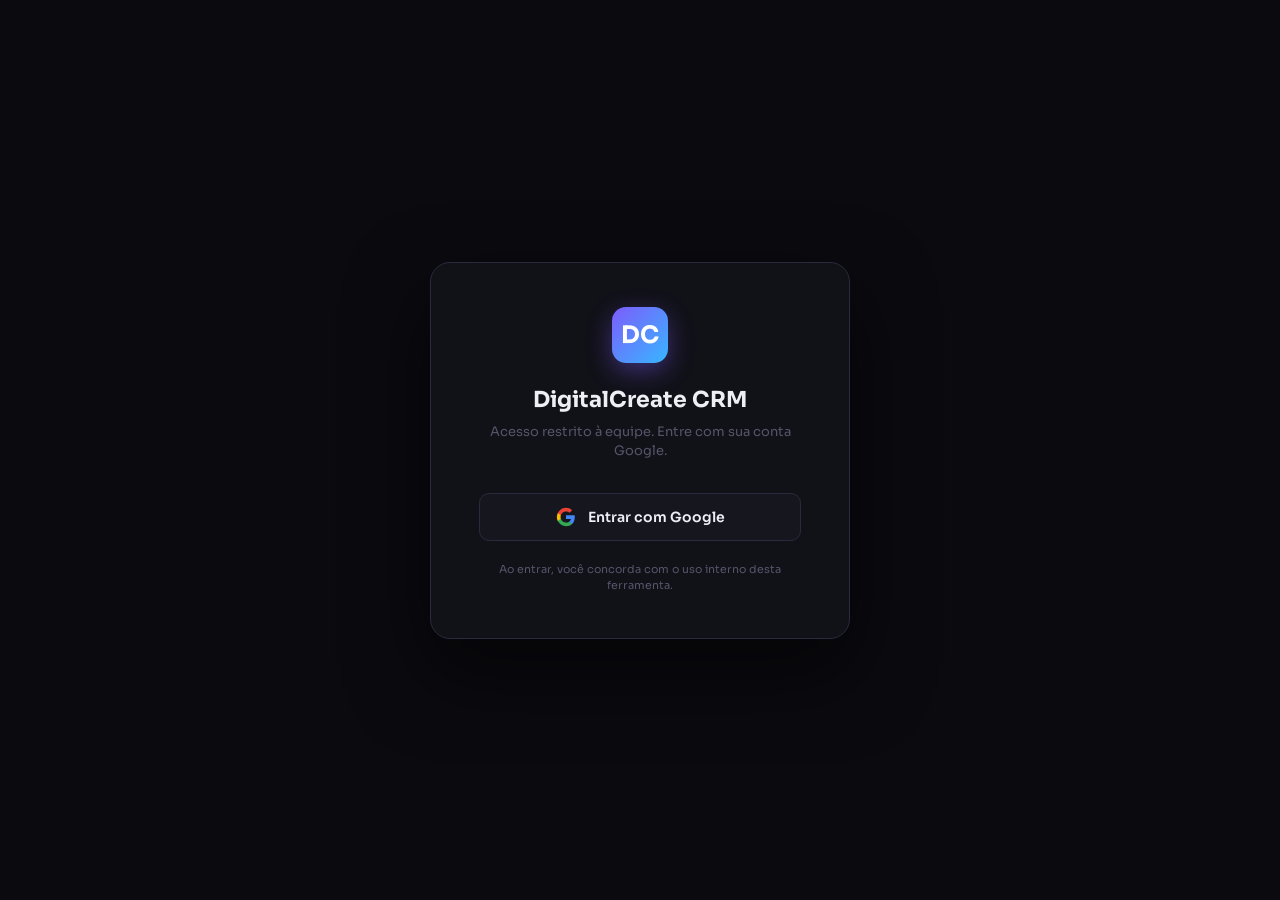
==== index.html @ a47c1c22 "novas funcionalidades maio 2026" ====
<!DOCTYPE html>
<html lang="pt-BR">
<head>
<meta charset="UTF-8">
<meta name="viewport" content="width=device-width, initial-scale=1.0, viewport-fit=cover">
<title>DigitalCreate — CRM v3</title>
<link rel="manifest" href="/manifest.json">
<meta name="theme-color" content="#7c5cfc">
<meta name="mobile-web-app-capable" content="yes">
<meta name="apple-mobile-web-app-capable" content="yes">
<meta name="apple-mobile-web-app-status-bar-style" content="black-translucent">
<meta name="apple-mobile-web-app-title" content="DC CRM">
<link rel="apple-touch-icon" href="/img/icon-192.png">
<script>
  if ('serviceWorker' in navigator) {
    window.addEventListener('load', () => navigator.serviceWorker.register('/sw.js'));
  }

  // Gera ícones PWA dinamicamente via canvas (fallback enquanto não há PNG)
  function _generatePwaIcon(size) {
    const c = document.createElement('canvas');
    c.width = c.height = size;
    const ctx = c.getContext('2d');
    const grad = ctx.createLinearGradient(0, 0, size, size);
    grad.addColorStop(0, '#7c5cfc');
    grad.addColorStop(1, '#38b6ff');
    ctx.fillStyle = grad;
    const r = size * 0.18;
    ctx.beginPath();
    ctx.moveTo(r, 0); ctx.lineTo(size - r, 0);
    ctx.quadraticCurveTo(size, 0, size, r);
    ctx.lineTo(size, size - r);
    ctx.quadraticCurveTo(size, size, size - r, size);
    ctx.lineTo(r, size); ctx.quadraticCurveTo(0, size, 0, size - r);
    ctx.lineTo(0, r); ctx.quadraticCurveTo(0, 0, r, 0);
    ctx.fill();
    ctx.fillStyle = '#fff';
    ctx.font = `bold ${size * 0.38}px Arial`;
    ctx.textAlign = 'center';
    ctx.textBaseline = 'middle';
    ctx.fillText('DC', size / 2, size / 2);
    return c.toDataURL('image/png');
  }

  // Injeta link de ícone apple-touch dinamicamente
  window.addEventListener('DOMContentLoaded', () => {
    try {
      const icon192 = _generatePwaIcon(192);
      const el = document.querySelector('link[rel="apple-touch-icon"]');
      if (el) el.href = icon192;
    } catch(e) {}
  });
</script>
<link href="https://fonts.googleapis.com/css2?family=Sora:wght@300;400;500;600;700&family=JetBrains+Mono:wght@400;500&family=Inter:wght@300;400;500;600;700&family=Montserrat:ital,wght@0,300;0,400;0,500;0,600;0,700;1,400&family=Poppins:ital,wght@0,300;0,400;0,500;0,600;0,700;1,400&family=Raleway:ital,wght@0,300;0,400;0,600;0,700;1,400&family=Lato:ital,wght@0,300;0,400;0,700;1,400&family=Open+Sans:ital,wght@0,300;0,400;0,600;0,700;1,400&family=Nunito:ital,wght@0,300;0,400;0,600;0,700;1,400&family=Oswald:wght@300;400;500;600;700&family=Roboto:ital,wght@0,300;0,400;0,500;0,700;1,400&family=Playfair+Display:ital,wght@0,400;0,700;1,400&family=Merriweather:ital,wght@0,300;0,400;0,700;1,400&family=Dancing+Script:wght@400;600;700&family=Pacifico&family=Ubuntu:ital,wght@0,300;0,400;0,500;0,700;1,400&display=swap" rel="stylesheet">
<link rel="stylesheet" href="css/styles.css">
<script type="module" src="js/firebase-config.js?v=2"></script>
</head><body>

<!-- LOGIN SCREEN -->
<div id="login-screen" style="display:flex">
  <div class="login-box">
    <div class="login-logo">DC</div>
    <div class="login-title">DigitalCreate CRM</div>
    <div class="login-sub">Acesso restrito à equipe. Entre com sua conta Google.</div>
    <button class="btn-google" onclick="window.doGoogleLogin()">
      <svg viewBox="0 0 24 24" xmlns="http://www.w3.org/2000/svg"><path d="M22.56 12.25c0-.78-.07-1.53-.2-2.25H12v4.26h5.92c-.26 1.37-1.04 2.53-2.21 3.31v2.77h3.57c2.08-1.92 3.28-4.74 3.28-8.09z" fill="#4285F4"/><path d="M12 23c2.97 0 5.46-.98 7.28-2.66l-3.57-2.77c-.98.66-2.23 1.06-3.71 1.06-2.86 0-5.29-1.93-6.16-4.53H2.18v2.84C3.99 20.53 7.7 23 12 23z" fill="#34A853"/><path d="M5.84 14.09c-.22-.66-.35-1.36-.35-2.09s.13-1.43.35-2.09V7.07H2.18C1.43 8.55 1 10.22 1 12s.43 3.45 1.18 4.93l3.66-2.84z" fill="#FBBC05"/><path d="M12 5.38c1.62 0 3.06.56 4.21 1.64l3.15-3.15C17.45 2.09 14.97 1 12 1 7.7 1 3.99 3.47 2.18 7.07l3.66 2.84c.87-2.6 3.3-4.53 6.16-4.53z" fill="#EA4335"/></svg>
      Entrar com Google
    </button>
    <div class="login-footer">Ao entrar, você concorda com o uso interno desta ferramenta.</div>
  </div>
</div>

<!-- SENHA DE ACESSO -->
<div id="senha-screen" style="display:none;position:fixed;inset:0;background:var(--bg-base);z-index:9999;align-items:center;justify-content:center;flex-direction:column;gap:0">
  <div class="login-box">
    <div class="login-logo">🔒</div>
    <div class="login-title">Verificação de Acesso</div>
    <div class="login-sub" id="senha-sub">Digite a senha da equipe para continuar.</div>
    <input id="senha-input" type="password" placeholder="Senha de acesso" style="width:100%;padding:12px 16px;border-radius:10px;border:1.5px solid var(--border);background:var(--bg-card2);color:var(--text-primary);font-family:var(--font);font-size:14px;outline:none;margin-bottom:12px;box-sizing:border-box" onkeydown="if(event.key==='Enter')verificarSenha()">
    <button class="btn-google" style="background:var(--accent);color:#fff;border:none;justify-content:center" onclick="verificarSenha()">Entrar</button>
    <div style="margin-top:14px;font-size:11.5px;color:var(--text-muted);cursor:pointer" onclick="window.doSignOut()">← Voltar e trocar de conta</div>
  </div>
</div>
<div id="app-root" style="display:none;width:100%;min-height:100vh">
<div class="app">
  <!-- SIDEBAR -->
  <aside class="sidebar">
    <div class="sidebar-logo">
      <!-- Logo personalizada: coloque logo.png ou logo.svg na pasta img/ do projeto -->
      <div class="logo-mark" id="logo-mark-wrap">
        <img id="sidebar-logo-img" src="img/logo.png" alt="Logo"
          style="max-height:44px;max-width:160px;object-fit:contain;border-radius:6px;display:block"
          onerror="document.getElementById('sidebar-logo-img').style.display='none';document.getElementById('sidebar-logo-fallback').style.display='flex'">
        <div id="sidebar-logo-fallback" style="display:none;align-items:center;gap:10px">
          <div class="logo-icon">DC</div>
          <div class="logo-text">
            <div class="logo-name">DigitalCreate</div>
            <div class="logo-sub">Agência de Marketing Digital</div>
          </div>
        </div>
      </div>
    </div>
    <div class="sidebar-section">
      <div class="sidebar-label">Visão Geral</div>
      <div class="nav-item" id="nav-dashboard" onclick="showPage('dashboard')">
        <span class="nav-icon">📊</span> Dashboard
      </div>
      <div class="nav-item active" id="nav-crm" onclick="showPage('crm')">
        <span class="nav-icon">📋</span> CRM / Tarefas
      </div>
      <div class="nav-item" id="nav-jornada" onclick="showPage('jornada')">
        <span class="nav-icon">🚀</span> Jornada
      </div>
      <div class="nav-item" onclick="showPage('lembretes')" id="nav-lembretes">
        <span class="nav-icon">🔔</span> Lembretes
        <span id="lembrete-badge" style="display:none;background:var(--red);color:#fff;font-size:9px;font-weight:700;padding:1px 5px;border-radius:8px;margin-left:auto">0</span>
      </div>
    </div>
    <div class="sidebar-section">
      <div class="sidebar-label">Gestão</div>
      <div class="nav-item" id="nav-clients" onclick="showPage('clients')">
        <span class="nav-icon">👥</span> Clientes
      </div>
      <div class="nav-item nav-financeiro" id="nav-financeiro" onclick="showPage('financeiro')">
        <span class="nav-icon">💰</span> Financeiro
      </div>
      <div class="nav-item" id="nav-prospeccao" onclick="showPage('prospeccao')">
        <span class="nav-icon">🎯</span> Prospecção
      </div>
      <div class="nav-item" id="nav-docs" onclick="showPage('docs')">
        <span class="nav-icon">📝</span> Documentos
      </div>
      <div class="nav-item" id="nav-files" onclick="showPage('files')">
        <span class="nav-icon">🗂️</span> Arquivos
      </div>
    </div>
    <div class="sidebar-section" id="nav-section-formularios">
      <div class="sidebar-label">Formulários</div>
      <div class="nav-item" id="nav-custom-forms" onclick="showPage('custom-forms')" style="font-weight:600;color:var(--accent)">
        <span class="nav-icon">✨</span> Meus Formulários
      </div>
      <div class="nav-item" id="nav-briefings-trafego" onclick="showPage('briefings-trafego')">
        <span class="nav-icon">📊</span> Tráfego Pago
      </div>
      <div class="nav-item" id="nav-briefings-gmb" onclick="showPage('briefings-gmb')">
        <span class="nav-icon">📍</span> Google Meu Negócio
      </div>
      <div class="nav-item" id="nav-briefings-contrato" onclick="showPage('briefings-contrato')">
        <span class="nav-icon">📄</span> Contrato
      </div>
      <div class="nav-item" id="nav-briefings-satisfacao" onclick="showPage('briefings-satisfacao')">
        <span class="nav-icon">⭐</span> Satisfação
      </div>
      <div class="nav-item" id="nav-briefings-sites" onclick="showPage('briefings-sites')">
        <span class="nav-icon">🌐</span> Sites / Landing Pages
      </div>
    </div>
    <div class="sidebar-section">
      <div class="sidebar-label">Equipe</div>
      <div id="team-nav-list"></div>
      <button class="add-group-btn nav-team" style="margin-top:6px;font-size:11px;padding:7px 10px" onclick="openTeamModal()">⚙️ Gerenciar equipe</button>
      <button class="add-group-btn nav-team" style="margin-top:4px;font-size:11px;padding:7px 10px;background:rgba(124,92,252,.08)" onclick="openUsersModal()">👥 Gerenciar usuários</button>
    </div>
    <div class="sidebar-section" id="nav-section-inteligencia">
      <div class="sidebar-label">Inteligência</div>
      <div class="nav-item" id="nav-ia" onclick="showPage('ia')">
        <span class="nav-icon">🤖</span> IA da Agência
      </div>
      <div class="nav-item" id="nav-contratos-ia" onclick="showPage('contratos-ia')">
        <span class="nav-icon">📄</span> Agente de Contratos
      </div>
    </div>
    <div class="sidebar-section nav-team">
      <div class="sidebar-label">Integrações</div>
      <div class="nav-item" id="nav-drive" onclick="openDrivePanel()" title="Conectar e acessar pastas do Google Drive">
        <span class="nav-icon">📁</span> Google Drive
      </div>
    </div>
    <div class="sidebar-section nav-team" id="nav-section-settings">
      <div class="sidebar-label">Administração</div>
      <div class="nav-item" id="nav-settings" onclick="showPage('settings')">
        <span class="nav-icon">⚙️</span> Configurações
      </div>
    </div>
    <div class="sidebar-bottom">
      <div style="display:flex;align-items:center;gap:6px">
        <div class="user-pill" onclick="openProfileModal()" style="cursor:pointer;flex:1;padding:8px 10px" title="Editar perfil">
          <img id="sidebar-user-photo" src="" style="display:none;width:28px;height:28px;border-radius:50%;object-fit:cover;flex-shrink:0">
          <div class="avatar" id="sidebar-user-avatar">?</div>
          <div class="user-info">
            <div class="user-name" id="sidebar-user-name">Carregando...</div>
            <div class="user-role" id="sidebar-user-role">—</div>
          </div>
        </div>
        <button onclick="window.doLogout()" title="Sair" style="background:none;border:1px solid var(--border);border-radius:8px;color:var(--text-muted);cursor:pointer;width:32px;height:32px;display:flex;align-items:center;justify-content:center;font-size:14px;flex-shrink:0;transition:all .15s" onmouseover="this.style.color='var(--red)';this.style.borderColor='var(--red)'" onmouseout="this.style.color='var(--text-muted)';this.style.borderColor='var(--border)'">⏏</button>
      </div>
    </div>
  </aside>

  <!-- MAIN -->
  <div class="main">
    <div class="topbar">
      <div class="mobile-topbar-nav">
        <button class="hamburger-btn" onclick="toggleMobileSidebar()" title="Menu">
          <span></span><span></span><span></span>
        </button>
      </div>
      <div class="page-title" id="page-title"><span>CRM</span> — Tarefas</div>
      <div class="topbar-search">
        <span class="search-icon">🔍</span>
        <input type="text" placeholder="Buscar cliente, tarefa..." id="global-search" oninput="onSearch(this.value)">
      </div>
      <button class="theme-toggle" onclick="toggleTheme()" title="Alternar tema">
        <span class="tt-icon" id="theme-icon">🌙</span>
        <span id="theme-label">Claro</span>
      </button>
      <button class="notif-btn" onclick="openLabelsModal()" title="Gerenciar etiquetas" style="font-size:13px">🏷️</button>
      <button class="notif-btn" id="notif-btn" onclick="toggleNotifPanel()" title="Notificações">
        🔔
        <span class="notif-badge" id="notif-badge" style="display:none">0</span>
      </button>
      <button class="btn btn-primary" id="top-new-btn" onclick="openNewModal()">+ Novo item</button>
    </div>
    <!-- NOTIFICATION PANEL -->
    <div id="notif-panel" style="display:none;position:fixed;top:60px;right:16px;width:340px;max-height:480px;background:var(--bg-card);border:1px solid var(--border);border-radius:var(--radius-lg);box-shadow:0 12px 40px rgba(0,0,0,.25);z-index:9999;overflow:hidden;flex-direction:column">
      <div style="padding:14px 16px;border-bottom:1px solid var(--border);display:flex;align-items:center;justify-content:space-between">
        <div style="font-size:13px;font-weight:700">🔔 Notificações</div>
        <button class="btn btn-ghost" style="font-size:10px;padding:3px 8px" onclick="clearAllNotifs()">Limpar tudo</button>
      </div>
      <div id="notif-list" style="overflow-y:auto;max-height:400px;padding:8px 0"></div>
    </div>
    <div class="content" id="main-content"></div>
  </div>
</div>

<!-- MOBILE NEW-ITEM FAB -->
<button id="mob-fab-new" onclick="openNewModal()" style="
  display:none;
  position:fixed;bottom:76px;right:16px;z-index:120;
  width:52px;height:52px;border-radius:50%;
  background:var(--accent-grad);color:#fff;
  border:none;cursor:pointer;font-size:26px;font-weight:300;
  box-shadow:0 6px 20px rgba(124,92,252,0.5);
  align-items:center;justify-content:center;
  transition:transform .15s,box-shadow .15s;
" onmouseover="this.style.transform='scale(1.08)'" onmouseout="this.style.transform='scale(1)'">+</button>

<!-- MOBILE OVERLAY -->
<div class="mobile-overlay" id="mobile-overlay" onclick="closeMobileSidebar()"></div>

<!-- MOBILE BOTTOM NAV -->
<nav class="mobile-bottom-nav">
  <button class="mob-nav-item active" id="mob-crm" onclick="showPage('crm');setMobActive('mob-crm')">
    <div class="mob-nav-dot"></div>
    <span class="mob-icon">📋</span>
    <span>CRM</span>
  </button>
  <button class="mob-nav-item" id="mob-clients" onclick="showPage('clients');setMobActive('mob-clients')">
    <div class="mob-nav-dot"></div>
    <span class="mob-icon">👥</span>
    <span>Clientes</span>
  </button>
  <button class="mob-nav-item" id="mob-financeiro" onclick="showPage('financeiro');setMobActive('mob-financeiro')">
    <div class="mob-nav-dot"></div>
    <span class="mob-icon">💰</span>
    <span>Financeiro</span>
  </button>
  <button class="mob-nav-item" id="mob-prospeccao" onclick="showPage('prospeccao');setMobActive('mob-prospeccao')">
    <div class="mob-nav-dot"></div>
    <span class="mob-icon">🎯</span>
    <span>Prospecção</span>
  </button>
  <button class="mob-nav-item" id="mob-menu" onclick="toggleMobileSidebar()">
    <div class="mob-nav-dot"></div>
    <span class="mob-icon">☰</span>
    <span>Menu</span>
  </button>
</nav>

<!-- MODAL PERFIL DO USUÁRIO -->
<div class="modal-overlay" id="modal-perfil" style="z-index:9998">
  <div class="modal" style="width:480px;max-width:95vw">
    <div class="modal-header">
      <div class="modal-title">👤 Meu Perfil</div>
      <button class="modal-close" onclick="document.getElementById('modal-perfil').classList.remove('open')">✕</button>
    </div>

    <!-- Foto -->
    <div style="display:flex;flex-direction:column;align-items:center;gap:10px;margin-bottom:22px">
      <div style="position:relative;width:88px;height:88px">
        <img id="perfil-foto-preview" src="" style="display:none;width:88px;height:88px;border-radius:50%;object-fit:cover;border:3px solid var(--accent)">
        <div id="perfil-foto-placeholder" style="width:88px;height:88px;border-radius:50%;background:var(--accent-grad);display:flex;align-items:center;justify-content:center;font-size:32px;font-weight:700;color:#fff;border:3px solid var(--border)" id="perfil-avatar-letters">?</div>
        <label for="perfil-foto-input" style="position:absolute;bottom:0;right:0;background:var(--accent);color:#fff;border-radius:50%;width:26px;height:26px;display:flex;align-items:center;justify-content:center;cursor:pointer;font-size:13px;box-shadow:0 2px 8px rgba(0,0,0,0.3)" title="Alterar foto">📷</label>
        <input type="file" id="perfil-foto-input" accept="image/*" style="display:none" onchange="previewPerfilFoto(this)">
      </div>
      <div id="perfil-foto-status" style="font-size:11px;color:var(--text-muted)">Clique em 📷 para alterar</div>
    </div>

    <div class="form-grid">
      <div class="form-row">
        <label>Nome completo</label>
        <input type="text" id="perfil-nome" placeholder="Seu nome">
      </div>
      <div class="form-row">
        <label>Cargo / Função</label>
        <input type="text" id="perfil-cargo" placeholder="Ex: Designer, Gestor de Tráfego">
      </div>
      <div class="form-row">
        <label>Data de nascimento</label>
        <input type="date" id="perfil-nascimento">
      </div>
      <div class="form-row">
        <label>WhatsApp</label>
        <input type="text" id="perfil-whatsapp" placeholder="(00) 00000-0000">
      </div>
      <div class="form-row form-full">
        <label>Sobre mim</label>
        <textarea id="perfil-sobre" placeholder="Uma breve descrição sobre você para a equipe..." style="min-height:80px;resize:vertical"></textarea>
      </div>
    </div>

    <div class="modal-actions">
      <button class="btn btn-ghost" onclick="document.getElementById('modal-perfil').classList.remove('open')">Cancelar</button>
      <button class="btn btn-primary" onclick="salvarPerfil()">💾 Salvar perfil</button>
    </div>
  </div>
</div>

<!-- MODAL VER PERFIL DE MEMBRO -->
<div class="modal-overlay" id="modal-ver-perfil" style="z-index:9998">
  <div class="modal" style="width:400px;max-width:95vw">
    <div class="modal-header">
      <div class="modal-title" id="ver-perfil-titulo">Perfil</div>
      <button class="modal-close" onclick="document.getElementById('modal-ver-perfil').classList.remove('open')">✕</button>
    </div>
    <div style="display:flex;flex-direction:column;align-items:center;gap:12px;padding:8px 0 20px">
      <img id="ver-perfil-foto" src="" style="display:none;width:80px;height:80px;border-radius:50%;object-fit:cover;border:3px solid var(--accent)">
      <div id="ver-perfil-avatar" style="width:80px;height:80px;border-radius:50%;background:var(--accent-grad);display:flex;align-items:center;justify-content:center;font-size:30px;font-weight:700;color:#fff">?</div>
      <div style="text-align:center">
        <div style="font-size:16px;font-weight:700" id="ver-perfil-nome">—</div>
        <div style="font-size:12px;color:var(--text-muted);margin-top:3px" id="ver-perfil-cargo">—</div>
      </div>
    </div>
    <div id="ver-perfil-detalhes" style="display:flex;flex-direction:column;gap:8px"></div>
    <div class="modal-actions" style="margin-top:16px">
      <button class="btn btn-ghost" onclick="document.getElementById('modal-ver-perfil').classList.remove('open')">Fechar</button>
    </div>
  </div>
</div>

<!-- UPDATES BACKDROP -->
<div class="updates-backdrop" id="updates-backdrop" onclick="closeUpdates()"></div>

<!-- UPDATES SIDE PANEL -->
<div class="updates-panel" id="updates-panel">
  <button class="updates-close-btn" onclick="closeUpdates()">✕</button>
  <div class="updates-header">
    <div class="updates-item-name" id="updates-item-name">—</div>
    <div id="updates-drive-folders" style="display:flex;flex-wrap:wrap;gap:5px;margin-top:4px"></div>
    <div class="updates-item-meta" id="updates-item-meta"></div>
    <div class="updates-tabs">
      <div class="updates-tab active" onclick="switchUpdatesTab('updates',this)">Atualizações</div>
      <div class="updates-tab" onclick="switchUpdatesTab('checklist',this)">✅ Checklist</div>
      <div class="updates-tab" onclick="switchUpdatesTab('activity',this)">Log</div>
    </div>
  </div>
  <div class="updates-body" id="updates-body"></div>
  <div class="updates-compose" id="updates-compose-area">
    <div class="compose-box">
      <!-- @ mention dropdown -->
      <div id="mention-dropdown" style="display:none;position:absolute;bottom:100%;left:0;right:0;background:var(--bg-card);border:1px solid var(--border);border-radius:10px;box-shadow:0 8px 24px rgba(0,0,0,.2);z-index:200;max-height:180px;overflow-y:auto;margin-bottom:4px"></div>
      <!-- Reply preview -->
      <div id="compose-reply-preview" style="display:none;margin:6px 10px 0;border-left:3px solid var(--purple);padding:5px 10px;background:rgba(124,92,252,.07);border-radius:0 8px 8px 0">
        <div style="display:flex;justify-content:space-between;align-items:flex-start;gap:8px">
          <div style="min-width:0;flex:1">
            <div id="reply-author-name" style="font-size:10.5px;font-weight:700;color:var(--purple);margin-bottom:2px"></div>
            <div id="reply-text-preview" style="font-size:11.5px;color:var(--text-secondary);overflow:hidden;text-overflow:ellipsis;white-space:nowrap"></div>
          </div>
          <button onclick="clearReply()" style="background:none;border:none;cursor:pointer;color:var(--text-muted);font-size:14px;flex-shrink:0;padding:0;line-height:1">✕</button>
        </div>
      </div>
      <!-- Formatting toolbar -->
      <div style="display:flex;gap:3px;padding:6px 10px 0;flex-wrap:wrap;align-items:center">
        <button onclick="fmtText('bold')" title="Negrito (Ctrl+B)" style="font-size:12px;font-weight:700;min-width:26px;height:24px;padding:0 6px;border-radius:5px;border:1px solid var(--border);background:var(--bg-base);cursor:pointer;color:var(--text-primary)">B</button>
        <button onclick="fmtText('italic')" title="Itálico (Ctrl+I)" style="font-size:12px;font-style:italic;min-width:26px;height:24px;padding:0 6px;border-radius:5px;border:1px solid var(--border);background:var(--bg-base);cursor:pointer;color:var(--text-primary)">I</button>
        <button onclick="fmtText('underline')" title="Sublinhado (Ctrl+U)" style="font-size:12px;text-decoration:underline;min-width:26px;height:24px;padding:0 6px;border-radius:5px;border:1px solid var(--border);background:var(--bg-base);cursor:pointer;color:var(--text-primary)">U</button>
        <button onclick="fmtText('strike')" title="Riscado" style="font-size:12px;text-decoration:line-through;min-width:26px;height:24px;padding:0 6px;border-radius:5px;border:1px solid var(--border);background:var(--bg-base);cursor:pointer;color:var(--text-primary)">S</button>
        <div style="width:1px;background:var(--border);height:18px;margin:0 3px"></div>
        <button onclick="fmtText('ul')" title="Lista com marcadores" style="font-size:10.5px;height:24px;padding:0 7px;border-radius:5px;border:1px solid var(--border);background:var(--bg-base);cursor:pointer;color:var(--text-primary)">• Lista</button>
        <button onclick="fmtText('ol')" title="Lista numerada" style="font-size:10.5px;height:24px;padding:0 7px;border-radius:5px;border:1px solid var(--border);background:var(--bg-base);cursor:pointer;color:var(--text-primary)">1. Lista</button>
        <div style="width:1px;background:var(--border);height:18px;margin:0 3px"></div>
        <button onclick="fmtText('code')" title="Código inline" style="font-size:10px;height:24px;padding:0 7px;border-radius:5px;border:1px solid var(--border);background:var(--bg-base);cursor:pointer;color:var(--text-primary);font-family:var(--mono)">&lt;/&gt;</button>
      </div>
      <textarea class="compose-textarea" id="compose-input" placeholder="Escreva uma atualização... (Ctrl+Enter para enviar)" oninput="onComposeInput(this)" onkeydown="onComposeKeydown(event)"></textarea>
      <!-- Attached files preview -->
      <div id="compose-attachments" style="display:none;padding:6px 10px;border-top:1px solid var(--border);display:flex;flex-wrap:wrap;gap:6px"></div>
      <div class="compose-footer" style="flex-wrap:wrap;gap:6px">
        <label title="Anexar arquivo" style="cursor:pointer;display:flex;align-items:center;gap:4px;font-size:11px;color:var(--text-muted);padding:4px 8px;border-radius:6px;border:1px solid var(--border);background:var(--bg-base)">
          📎 Arquivo
          <input type="file" multiple accept="image/*,.pdf,.doc,.docx,.xls,.xlsx,.txt,.csv" style="display:none" onchange="attachFiles(this)">
        </label>
        <button title="Mencionar alguém" style="font-size:11px;color:var(--text-muted);padding:4px 8px;border-radius:6px;border:1px solid var(--border);background:var(--bg-base);cursor:pointer" onclick="insertMention()">@ Mencionar</button>
        <button title="Agendar publicação" style="font-size:11px;color:var(--text-muted);padding:4px 8px;border-radius:6px;border:1px solid var(--border);background:var(--bg-base);cursor:pointer" onclick="openSchedulePicker()">🕐 Agendar</button>
        <div id="schedule-badge" style="display:none;font-size:10px;background:rgba(244,196,48,.15);color:var(--yellow);border-radius:6px;padding:3px 8px;cursor:pointer" onclick="cancelSchedule()">⏰ <span id="schedule-label"></span> ✕</div>
        <span class="compose-hint" style="margin-left:auto">Ctrl+Enter</span>
        <button class="btn btn-ghost" style="padding:5px 12px;font-size:11px" onclick="addChecklistItem()">+ Checklist</button>
        <button class="btn btn-primary" style="padding:5px 14px;font-size:11.5px" onclick="postUpdate()">Atualizar</button>
      </div>
    </div>
  </div>
  <!-- Schedule picker modal (inside panel) -->
  <div id="schedule-picker" style="display:none;position:absolute;bottom:80px;left:12px;right:12px;background:var(--bg-card);border:1px solid var(--border);border-radius:10px;padding:14px;box-shadow:0 8px 24px rgba(0,0,0,.2);z-index:300">
    <div style="font-size:12px;font-weight:600;margin-bottom:10px">🕐 Agendar publicação</div>
    <div style="display:flex;flex-direction:column;gap:8px">
      <button class="btn btn-ghost" style="text-align:left;font-size:12px" onclick="setScheduleQuick('tomorrow')">Amanhã às 09:00</button>
      <button class="btn btn-ghost" style="text-align:left;font-size:12px" onclick="setScheduleQuick('nextweek')">Próxima semana às 09:00</button>
      <div style="border-top:1px solid var(--border);padding-top:8px">
        <label style="font-size:11px;color:var(--text-muted)">Data e hora personalizadas</label>
        <input type="datetime-local" id="schedule-datetime" style="width:100%;margin-top:4px;background:var(--bg-base);border:1px solid var(--border);border-radius:6px;color:var(--text-primary);font-family:var(--font);font-size:12px;padding:5px 8px;outline:none">
        <button class="btn btn-primary" style="width:100%;margin-top:8px;font-size:12px" onclick="setScheduleCustom()">Confirmar horário</button>
      </div>
      <button class="btn btn-ghost" style="font-size:11px" onclick="document.getElementById('schedule-picker').style.display='none'">Cancelar</button>
    </div>
  </div>
</div>

<!-- LINK QUICK MODAL -->
<div id="link-modal" class="link-modal" style="display:none">
  <div style="font-size:12px;font-weight:600;margin-bottom:10px;color:var(--text-primary)">🔗 Adicionar link</div>
  <input id="lm-label" type="text" placeholder="Nome do link (ex: LP Inovar)">
  <input id="lm-url" type="url" placeholder="URL (ex: https://...)">
  <div style="display:flex;gap:6px;justify-content:flex-end">
    <button class="btn btn-ghost" style="padding:5px 12px;font-size:11px" onclick="closeLinkModal()">Cancelar</button>
    <button class="btn btn-primary" style="padding:5px 12px;font-size:11px" onclick="saveLinkModal()">Salvar</button>
  </div>
</div>

<!-- MODAL TEAM MANAGEMENT -->
<!-- MODAL GOOGLE DRIVE -->
<div class="modal-overlay" id="modal-drive">
  <div class="modal" style="max-width:660px;width:660px">
    <div class="modal-header">
      <div class="modal-title">📁 Google Drive</div>
      <button class="modal-close" onclick="closeDrivePanel()">✕</button>
    </div>
    <div id="drive-panel-content" style="min-height:200px;padding:4px 0 8px"></div>
  </div>
</div>

<div class="modal-overlay" id="modal-team">
  <div class="modal" style="width:540px;max-width:97vw">
    <div class="modal-header">
      <div class="modal-title">⚙️ Gerenciar Equipe</div>
      <button class="modal-close" onclick="closeTeamModal()">✕</button>
    </div>
    <div style="font-size:11.5px;color:var(--text-muted);margin-bottom:14px">Membros com board próprio no CRM. Clique em ✏️ para renomear.</div>
    <div id="team-members-list"></div>

    <!-- Formulário de novo membro -->
    <div style="margin-top:16px;padding-top:14px;border-top:1px solid var(--border)">
      <div style="font-size:10px;font-weight:700;color:var(--accent);letter-spacing:1px;text-transform:uppercase;margin-bottom:12px">+ Novo membro / board</div>
      <div class="form-grid" style="gap:10px">
        <div class="form-row" style="margin:0">
          <label>Nome</label>
          <input id="nm-name" type="text" placeholder="ex: Francine, Comercial, Design…">
        </div>
        <div class="form-row" style="margin:0">
          <label>Função</label>
          <input id="nm-role" type="text" placeholder="ex: Designer, Tráfego, Social Media">
        </div>
        <div class="form-row" style="margin:0">
          <label>Ícone</label>
          <select id="nm-icon">
            <option value="👤">👤 Pessoa</option>
            <option value="⚙️">⚙️ Squad / Operacional</option>
            <option value="🎨">🎨 Design / Criação</option>
            <option value="📊">📊 Analytics / Dados</option>
            <option value="💼">💼 Comercial / Vendas</option>
            <option value="📱">📱 Social Media</option>
            <option value="🎯">🎯 Tráfego Pago</option>
            <option value="📝">📝 Conteúdo / Copy</option>
            <option value="🌐">🌐 Sites / SEO</option>
            <option value="📸">📸 Fotografia / Vídeo</option>
            <option value="🤝">🤝 Parceiro</option>
            <option value="🏢">🏢 Empresa / Equipe</option>
          </select>
        </div>
        <div class="form-row form-full" style="margin:0">
          <label>Grupos iniciais do board</label>
          <div id="nm-groups-list" style="display:flex;flex-direction:column;gap:6px;margin-top:4px"></div>
          <button onclick="_nmAddGroup()" style="background:none;border:1px dashed var(--border);color:var(--accent);border-radius:7px;padding:5px 12px;font-size:11.5px;cursor:pointer;margin-top:6px;width:100%">+ Adicionar grupo</button>
        </div>
      </div>
      <button class="btn btn-primary" style="width:100%;margin-top:12px;font-size:12px" onclick="addTeamMember()">Criar board</button>
    </div>
    <div class="modal-actions">
      <button class="btn btn-ghost" onclick="closeTeamModal()">Fechar</button>
    </div>
  </div>
</div>

<!-- MODAL USERS MANAGEMENT (Admin only) -->
<div class="modal-overlay" id="modal-users">
  <div class="modal" style="width:560px">
    <div class="modal-header">
      <div class="modal-title">👥 Gerenciar Usuários</div>
      <button class="modal-close" onclick="closeUsersModal()">✕</button>
    </div>
    <div style="font-size:11.5px;color:var(--text-muted);margin-bottom:16px">
      Gerencie os cargos de cada pessoa. O primeiro a entrar vira Admin automaticamente.
    </div>
    <div style="background:var(--bg-card2);border-radius:10px;padding:12px;margin-bottom:16px;font-size:11.5px;color:var(--text-secondary)">
      <strong style="color:var(--accent)">👑 Admin</strong> — acessa tudo, gerencia equipe e usuários<br>
      <strong style="color:var(--yellow)">⭐ Gerente</strong> — vê Financeiro, mas não gerencia usuários<br>
      <strong style="color:var(--blue)">👤 Membro</strong> — só CRM e Clientes, sem deletar, sem Financeiro
    </div>
    <div style="background:var(--bg-card2);border-radius:10px;padding:12px;margin-bottom:16px">
      <div style="font-size:12px;font-weight:600;color:var(--text-primary);margin-bottom:8px">➕ Pré-cadastrar usuário por e-mail</div>
      <div style="display:flex;gap:8px;margin-bottom:8px">
        <input id="precad-email" type="email" placeholder="email@gmail.com" style="flex:1;background:var(--bg-base);border:1px solid var(--border);border-radius:6px;padding:6px 10px;color:var(--text-primary);font-family:var(--font);font-size:12px;outline:none">
        <select id="precad-role" style="background:var(--bg-base);border:1px solid var(--border);border-radius:6px;color:var(--text-primary);font-family:var(--font);font-size:12px;padding:6px 8px;cursor:pointer">
          <option value="admin">👑 Admin</option>
          <option value="gerente">⭐ Gerente</option>
          <option value="membro" selected>👤 Membro</option>
        </select>
        <button class="btn btn-primary" style="font-size:12px;padding:6px 14px" onclick="preCadastrarUsuario()">Adicionar</button>
      </div>
      <div id="precad-list" style="font-size:11.5px;color:var(--text-muted)"></div>
    </div>
    <div id="users-list-container">
      <div style="text-align:center;padding:20px;color:var(--text-muted);font-size:12px">Carregando usuários...</div>
    </div>
    <div class="modal-actions">
      <button class="btn btn-ghost" onclick="closeUsersModal()">Fechar</button>
    </div>
  </div>
</div>

<!-- MODAL NOVO GRUPO -->
<div class="modal-overlay" id="modal-group">
  <div class="modal" style="width:400px">
    <div class="modal-header">
      <div class="modal-title">Novo Grupo</div>
      <button class="modal-close" onclick="closeGroupModal()">✕</button>
    </div>
    <div style="display:flex;flex-direction:column;gap:14px">
      <div class="form-row">
        <label>Nome do grupo</label>
        <input id="ng-name" type="text" placeholder="ex: Clientes Mensais | Google ADS">
      </div>
      <div class="form-row">
        <label>Cor do grupo</label>
        <div style="display:flex;gap:8px;flex-wrap:wrap;margin-top:4px">
          <div class="color-swatch active" data-color="#7c5cfc" style="background:#7c5cfc" onclick="selectGroupColor('#7c5cfc',this)"></div>
          <div class="color-swatch" data-color="#2dce89" style="background:#2dce89" onclick="selectGroupColor('#2dce89',this)"></div>
          <div class="color-swatch" data-color="#38b6ff" style="background:#38b6ff" onclick="selectGroupColor('#38b6ff',this)"></div>
          <div class="color-swatch" data-color="#f4c430" style="background:#f4c430" onclick="selectGroupColor('#f4c430',this)"></div>
          <div class="color-swatch" data-color="#fb6340" style="background:#fb6340" onclick="selectGroupColor('#fb6340',this)"></div>
          <div class="color-swatch" data-color="#f5365c" style="background:#f5365c" onclick="selectGroupColor('#f5365c',this)"></div>
          <div class="color-swatch" data-color="#2dce89" style="background:#00d4aa" onclick="selectGroupColor('#00d4aa',this)"></div>
          <div class="color-swatch" data-color="#ff6ec7" style="background:#ff6ec7" onclick="selectGroupColor('#ff6ec7',this)"></div>
        </div>
        <div style="display:flex;align-items:center;gap:8px;margin-top:8px">
          <label style="font-size:11px;color:var(--text-muted);margin:0">Personalizada:</label>
          <input type="color" id="ng-color-custom" value="#7c5cfc"
            oninput="selectGroupColor(this.value, null, true)"
            style="width:36px;height:36px;border:2px solid var(--border);border-radius:8px;cursor:pointer;background:none;padding:2px">
        </div>
      </div>
    </div>
    <div class="modal-actions">
      <button class="btn btn-ghost" onclick="closeGroupModal()">Cancelar</button>
      <button class="btn btn-primary" onclick="saveNewGroup()">Criar grupo</button>
    </div>
  </div>
</div>

<!-- MODAL ITEM -->
<div class="modal-overlay" id="modal">
  <div class="modal">
    <div class="modal-header">
      <div class="modal-title" id="modal-title">Novo item</div>
      <button class="modal-close" onclick="closeModal()">✕</button>
    </div>
    <div class="form-grid">
      <!-- DESTINO DA TAREFA (só aparece em novo item) -->
      <div class="form-full form-row" id="f-dest-row">
        <label>📍 Destinar para</label>
        <div style="display:flex;gap:8px">
          <select id="f-dest-board" onchange="populateModalGroups()" style="flex:1;background:var(--bg-base);border:1px solid var(--border-bright);border-radius:8px;color:var(--text-primary);font-family:var(--font);font-size:12px;padding:7px 10px;outline:none">
          </select>
          <select id="f-dest-group" style="flex:1;background:var(--bg-base);border:1px solid var(--border-bright);border-radius:8px;color:var(--text-primary);font-family:var(--font);font-size:12px;padding:7px 10px;outline:none">
          </select>
        </div>
      </div>
      <div class="form-full form-row">
        <label>Nome / Cliente</label>
        <div class="autocomplete-wrap">
          <input id="f-name" type="text" placeholder="Nome do cliente ou tarefa" oninput="onModalClientSearch(this.value)" autocomplete="off">
          <div class="autocomplete-list" id="f-name-ac" style="display:none"></div>
        </div>
        <div id="f-client-pulled" style="display:none" class="client-pulled-info">
          <span>✅</span><span id="f-client-pulled-text"></span>
        </div>
      </div>
      <div class="form-row">
        <label>Tipo</label>
        <select id="f-type">
          <option value="tarefa">📌 Tarefa</option>
          <option value="cliente">👤 Cliente</option>
        </select>
      </div>
      <div class="form-row" style="position:relative">
        <label>Responsável(is)</label>
        <div id="f-persons-display" onclick="togglePersonsPicker()" style="border:1px solid var(--border-bright);border-radius:8px;padding:6px 10px;background:var(--bg-base);cursor:pointer;min-height:36px;display:flex;flex-wrap:wrap;gap:4px;align-items:center">
          <span id="f-persons-placeholder" style="font-size:12px;color:var(--text-muted)">Selecionar responsáveis...</span>
        </div>
        <div id="f-persons-dropdown" style="display:none;position:absolute;top:100%;left:0;right:0;z-index:500;background:var(--bg-card);border:1px solid var(--border);border-radius:10px;box-shadow:0 8px 24px rgba(0,0,0,.25);padding:8px;margin-top:2px;max-height:220px;overflow-y:auto"></div>
      </div>
      <div class="form-row">
        <label>Status</label>
        <select id="f-status">
          <option value="Pendente">Pendente</option>
          <option value="Em andamento">Em andamento</option>
          <option value="Feito">Feito</option>
          <option value="Fazendo">Fazendo</option>
          <option value="Aguardar docs">Aguardar docs</option>
          <option value="Aguardando verificação">Aguardando verificação</option>
          <option value="Parado">Parado</option>
        </select>
      </div>
      <div class="form-row">
        <label>Recorrência</label>
        <input id="f-recorrencia" type="text" placeholder="ex: Mensal, 6 meses">
      </div>
      <div class="form-row">
        <label>Verba / Plataforma</label>
        <input id="f-verba" type="text" placeholder="ex: R$ 1.800 / Meta Ads">
      </div>
      <div class="form-row">
        <label>Início</label>
        <input id="f-start" type="date">
      </div>
      <div class="form-row">
        <label>Fim</label>
        <input id="f-end" type="date">
      </div>
      <div class="form-row">
        <label>Temperatura do cliente</label>
        <select id="f-temp">
          <option value="">— Selecionar</option>
          <option value="Quente">🔴 Quente</option>
          <option value="Morno">🟡 Morno</option>
          <option value="Frio">🔵 Frio</option>
        </select>
      </div>
      <div class="form-row">
        <label>Performance</label>
        <select id="f-perf">
          <option value="">— Selecionar</option>
          <option value="Ótima">✅ Ótima</option>
          <option value="Boa">👍 Boa</option>
          <option value="Regular">⚠️ Regular</option>
          <option value="Ruim">❌ Ruim</option>
        </select>
      </div>
      <div class="form-divider"></div>
      <div class="form-section-label">📁 Pastas do Google Drive</div>
      <div class="form-full form-row" style="flex-direction:column;gap:8px">
        <div id="f-drive-folders-chips" style="display:flex;flex-wrap:wrap;gap:6px;min-height:28px"></div>
        <div style="display:flex;gap:6px;flex-wrap:wrap">
          <button type="button" class="btn btn-ghost" style="font-size:11px;padding:4px 10px" onclick="_itemDrivePickSaved()">📁 Selecionar pasta salva</button>
          <button type="button" class="btn btn-ghost" style="font-size:11px;padding:4px 10px" onclick="_itemDriveAddNew()">＋ Colar link novo</button>
        </div>
        <div id="f-drive-saved-picker" style="display:none;border:1px solid var(--border);border-radius:8px;padding:8px;background:var(--bg-card2);max-height:160px;overflow-y:auto"></div>
      </div>
      <div class="form-divider"></div>
      <div class="form-section-label">🔗 Links Rápidos</div>
      <div class="form-full form-row">
        <label>Link principal (URL)</label>
        <input id="f-link-url" type="url" placeholder="https://...">
      </div>
      <div class="form-full form-row">
        <label>Nome do link</label>
        <input id="f-link-label" type="text" placeholder="ex: LP Inovar, Drive, Canva...">
      </div>
      <div class="form-divider"></div>
      <div class="form-section-label">📝 Anotações do Cliente</div>
      <div class="form-full form-row">
        <label>Anotações / Notas gerais</label>
        <textarea id="f-notes" placeholder="Informações importantes, observações, histórico..."></textarea>
      </div>
      <div class="form-full form-row">
        <label>Pontos de melhoria</label>
        <textarea id="f-melhorias" placeholder="O que pode ser melhorado?"></textarea>
      </div>
      <div class="form-full form-row">
        <label>Próximos passos</label>
        <input id="f-proximos" type="text" placeholder="ex: Enviar relatório, Reunião na quinta...">
      </div>
    </div>
    <div class="modal-actions">
      <button class="btn btn-ghost" onclick="closeModal()">Cancelar</button>
      <button class="btn btn-primary" onclick="saveItem()">Salvar</button>
    </div>
  </div>
</div>

<!-- MODAL SUBITEM -->
<div class="modal-overlay" id="modal-sub">
  <div class="modal" style="width:480px">
    <div class="modal-header">
      <div class="modal-title" id="modal-sub-title">Novo Subelemento</div>
      <button class="modal-close" onclick="closeSubModal()">✕</button>
    </div>
    <div style="display:flex;flex-direction:column;gap:14px">
      <div class="form-row">
        <label>Nome da tarefa / subelemento</label>
        <input id="fs-name" type="text" placeholder="ex: Pedir e subir conteúdos">
      </div>
      <div class="form-row">
        <label>Status</label>
        <select id="fs-status">
          <option value="Pendente">Pendente</option>
          <option value="Em andamento">Em andamento</option>
          <option value="Feito">Feito</option>
          <option value="Fazendo">Fazendo</option>
          <option value="Aguardar docs">Aguardar docs</option>
          <option value="Parado">Parado</option>
        </select>
      </div>
      <div class="form-row">
        <label>Responsável</label>
        <input id="fs-person" type="text" placeholder="ex: Amanda, Clo...">
      </div>
      <div class="form-row">
        <label>Anotação</label>
        <textarea id="fs-notes" style="min-height:60px" placeholder="Observações sobre esta tarefa..."></textarea>
      </div>
    </div>
    <div class="modal-actions">
      <button class="btn btn-ghost" onclick="closeSubModal()">Cancelar</button>
      <button class="btn btn-primary" onclick="saveSubItem()">Salvar</button>
    </div>
  </div>
</div>

<!-- MODAL TEMPLATES -->
<div class="modal-overlay" id="modal-templates">
  <div class="modal" style="width:560px">
    <div class="modal-header">
      <div class="modal-title">📚 Biblioteca de Subelementos</div>
      <button class="modal-close" onclick="closeTemplatesModal()">✕</button>
    </div>
    <div id="tpl-view-list">
      <div style="font-size:12px;color:var(--text-secondary);margin-bottom:16px">
        Selecione um template para aplicar ao item selecionado, ou edite/crie templates abaixo.
      </div>
      <div id="templates-list" style="display:flex;flex-direction:column;gap:8px;max-height:360px;overflow-y:auto"></div>
      <div style="margin-top:16px;padding-top:14px;border-top:1px solid var(--border)">
        <button class="btn btn-ghost" style="width:100%;font-size:12px" onclick="openCreateTemplate()">+ Criar novo template de subelementos</button>
      </div>
      <div class="modal-actions">
        <button class="btn btn-ghost" onclick="closeTemplatesModal()">Fechar</button>
      </div>
    </div>
    <!-- EDITOR DE TEMPLATE (oculto por padrão) -->
    <div id="tpl-view-editor" style="display:none">
      <div style="margin-bottom:14px">
        <label style="font-size:12px;color:var(--text-secondary);display:block;margin-bottom:6px">Nome do template</label>
        <input id="tpl-editor-name" type="text" placeholder='ex: "Google Business — Mensal"' style="width:100%;box-sizing:border-box;background:var(--bg-card2);border:1.5px solid var(--border);border-radius:8px;padding:8px 12px;color:var(--text-primary);font-family:var(--font);font-size:13px;outline:none">
      </div>
      <div style="margin-bottom:10px">
        <label style="font-size:12px;color:var(--text-secondary);display:block;margin-bottom:6px">Subelementos — <span style="color:var(--text-muted)">cada linha vira um item do checklist</span></label>
        <textarea id="tpl-editor-items" rows="10" placeholder="Otimizar campanhas&#10;Verificar campanhas&#10;Verificar saldo&#10;Enviar relatório" style="width:100%;box-sizing:border-box;background:var(--bg-card2);border:1.5px solid var(--border);border-radius:8px;padding:10px 12px;color:var(--text-primary);font-family:var(--font);font-size:12.5px;line-height:1.7;outline:none;resize:vertical"></textarea>
      </div>
      <div style="font-size:11px;color:var(--text-muted);margin-bottom:14px" id="tpl-editor-count">0 subelementos</div>
      <div class="modal-actions">
        <button class="btn btn-ghost" onclick="cancelTemplateEditor()">← Voltar</button>
        <button class="btn btn-primary" onclick="saveTemplateEditor()">💾 Salvar template</button>
      </div>
    </div>
  </div>
</div>

<!-- MODAL MEMBER FICHA (ADM only) -->
<div class="modal-overlay" id="modal-member-ficha">
  <div class="modal" style="max-width:560px">
    <div class="modal-header">
      <div class="modal-title" id="mf-modal-title">📋 Ficha do Membro</div>
      <button class="modal-close" onclick="closeMemberFicha()">✕</button>
    </div>
    <div class="member-ficha-tabs">
      <div class="member-ficha-tab active" onclick="switchFichaTab('geral',this)">👤 Geral</div>
      <div class="member-ficha-tab" onclick="switchFichaTab('contrato',this)">📄 Contrato</div>
      <div class="member-ficha-tab" onclick="switchFichaTab('entregas',this)">✅ Entregas</div>
    </div>
    <!-- GERAL -->
    <div class="member-ficha-panel active" id="mf-panel-geral">
      <div class="form-grid">
        <div class="form-row"><label>Nome completo</label><input id="mf-nome" type="text" placeholder="Nome"></div>
        <div class="form-row"><label>Função / Cargo</label><input id="mf-funcao" type="text" placeholder="ex: Gestor de Tráfego"></div>
        <div class="form-row"><label>E-mail</label><input id="mf-email" type="email" placeholder="email@exemplo.com"></div>
        <div class="form-row"><label>WhatsApp</label><input id="mf-whatsapp" type="text" placeholder="(48) 99999-9999"></div>
        <div class="form-row"><label>Instagram / LinkedIn</label><input id="mf-social" type="text" placeholder="@usuario ou URL"></div>
        <div class="form-row"><label>Data de início</label><input id="mf-inicio" type="date"></div>
        <div class="form-full form-row"><label>Observações gerais</label><textarea id="mf-obs" placeholder="Informações relevantes sobre o membro..."></textarea></div>
      </div>
    </div>
    <!-- CONTRATO -->
    <div class="member-ficha-panel" id="mf-panel-contrato">
      <div class="form-grid">
        <div class="form-row"><label>Tipo de contrato</label>
          <select id="mf-tipo-contrato">
            <option value="CLT">CLT</option>
            <option value="PJ Fixo">PJ Fixo</option>
            <option value="PJ Variável">PJ Variável</option>
            <option value="Freelancer">Freelancer</option>
            <option value="Estágio">Estágio</option>
          </select>
        </div>
        <div class="form-row"><label>Valor pago (R$)</label><input id="mf-valor" type="text" placeholder="ex: R$ 2.000,00"></div>
        <div class="form-row"><label>Dia de pagamento</label><input id="mf-dia-pag" type="number" min="1" max="31" placeholder="ex: 5"></div>
        <div class="form-row"><label>Status</label>
          <select id="mf-status">
            <option value="Ativo">Ativo</option>
            <option value="Férias">Férias</option>
            <option value="Afastado">Afastado</option>
            <option value="Inativo">Inativo</option>
          </select>
        </div>
        <div class="form-row"><label>Início do contrato</label><input id="mf-contrato-inicio" type="date"></div>
        <div class="form-row"><label>Fim do contrato</label><input id="mf-contrato-fim" type="date"></div>
        <div class="form-full form-row"><label>Link do contrato (Drive)</label><input id="mf-link-contrato" type="url" placeholder="https://drive.google.com/..."></div>
        <div class="form-full form-row"><label>Notas sobre o contrato</label><textarea id="mf-notas-contrato" placeholder="Cláusulas especiais, condições, histórico de ajustes..."></textarea></div>
      </div>
    </div>
    <!-- ENTREGAS -->
    <div class="member-ficha-panel" id="mf-panel-entregas">
      <div class="form-grid">
        <div class="form-full form-row"><label>O que ele entrega</label><textarea id="mf-entregas" rows="3" placeholder="Descreva as principais entregas e responsabilidades..."></textarea></div>
        <div class="form-full form-row"><label>Ferramentas que usa</label><input id="mf-ferramentas" type="text" placeholder="ex: Meta Ads, Google Ads, Canva, Notion..."></div>
        <div class="form-full form-row"><label>Pontos fortes</label><textarea id="mf-pontos-fortes" rows="2" placeholder="Habilidades e qualidades que se destacam..."></textarea></div>
        <div class="form-full form-row"><label>Pontos de melhoria</label><textarea id="mf-pontos-melhoria" rows="2" placeholder="Áreas para desenvolvimento..."></textarea></div>
        <div class="form-full form-row"><label>Avaliação interna</label>
          <select id="mf-avaliacao">
            <option value="">— Não avaliado</option>
            <option value="Excelente">⭐ Excelente</option>
            <option value="Ótimo">✅ Ótimo</option>
            <option value="Bom">👍 Bom</option>
            <option value="Regular">⚠️ Regular</option>
            <option value="Abaixo">❌ Abaixo do esperado</option>
          </select>
        </div>
      </div>
    </div>
    <div class="modal-actions">
      <button class="btn btn-ghost" onclick="closeMemberFicha()">Cancelar</button>
      <button class="btn btn-primary" onclick="saveMemberFicha()">💾 Salvar ficha</button>
    </div>
  </div>
</div>

<!-- MODAL PROSPECÇÃO — novo lead -->
<div class="modal-overlay" id="modal-prosp-lead">
  <div class="modal" style="max-width:520px">
    <div class="modal-header">
      <div class="modal-title" id="prosp-lead-title">+ Novo Lead</div>
      <button class="modal-close" onclick="closePrspModal()">✕</button>
    </div>
    <div class="form-grid">
      <div class="form-row"><label>Nome / Empresa</label><input id="pl-nome" type="text" placeholder="Nome do lead ou empresa"></div>
      <div class="form-row"><label>WhatsApp</label><input id="pl-whatsapp" type="tel" placeholder="(00) 00000-0000"></div>
      <div class="form-row"><label>Canal de abordagem</label>
        <select id="pl-canal">
          <option value="Instagram">Instagram</option>
          <option value="WhatsApp">WhatsApp</option>
          <option value="LinkedIn">LinkedIn</option>
          <option value="Indicação">Indicação</option>
          <option value="Site">Site</option>
          <option value="Cold Call">Cold Call</option>
          <option value="Outro">Outro</option>
        </select>
      </div>
      <div class="form-row"><label>Data de abordagem</label><input id="pl-data" type="date"></div>
      <div class="form-row"><label>Status</label>
        <select id="pl-status">
          <option value="Abordado">Abordado</option>
          <option value="Respondeu">Respondeu</option>
          <option value="Agendou">Agendou reunião</option>
          <option value="Ignorou">Ignorou</option>
          <option value="Não quis">Não quis</option>
          <option value="Qualificado">✅ Qualificado</option>
        </select>
      </div>
      <div class="form-row"><label>Segmento / Nicho</label><input id="pl-nicho" type="text" placeholder="ex: Clínica, E-commerce, Consultório"></div>
      <div class="form-row"><label>Responsável pela abordagem</label><input id="pl-responsavel" type="text" placeholder="ex: Amanda"></div>
      <div class="form-row"><label>Follow-up agendado</label><input id="pl-followup" type="date" title="Data para fazer o próximo contato"></div>
      <div class="form-row"><label>Score Google ⭐</label>
        <select id="pl-score-google">
          <option value="">— Não avaliado</option>
          <option value="5.0">⭐ 5.0 - Excelente</option>
          <option value="4.5">⭐ 4.5</option>
          <option value="4.0">⭐ 4.0 - Bom</option>
          <option value="3.5">⭐ 3.5</option>
          <option value="3.0">⭐ 3.0 - Regular</option>
          <option value="<3.0">⭐ Abaixo de 3.0</option>
        </select>
      </div>
      <div class="form-row"><label>🗺️ Link Google Maps</label><input id="pl-maps-link" type="url" placeholder="https://maps.google.com/..."></div>
      <div class="form-full form-row">
        <label>📲 Redes Sociais</label>
        <div id="pl-social-rows" style="display:flex;flex-direction:column;gap:6px;margin-top:4px">
          <div style="display:flex;gap:6px;align-items:center">
            <select style="background:var(--bg-base);border:1px solid var(--border);border-radius:6px;color:var(--text-primary);font-family:var(--font);font-size:12px;padding:5px 8px;outline:none;width:120px" class="pl-social-net">
              <option value="Instagram">Instagram</option>
              <option value="Facebook">Facebook</option>
              <option value="LinkedIn">LinkedIn</option>
              <option value="TikTok">TikTok</option>
              <option value="YouTube">YouTube</option>
              <option value="Site">Site</option>
            </select>
            <input type="url" placeholder="https://..." class="pl-social-url" style="flex:1;background:var(--bg-base);border:1px solid var(--border);border-radius:6px;color:var(--text-primary);font-family:var(--font);font-size:12px;padding:5px 8px;outline:none">
            <button class="icon-btn" onclick="addPrspSocialRow()" title="Adicionar rede">➕</button>
          </div>
        </div>
      </div>
      <div class="form-full form-row"><label>Observação</label><textarea id="pl-obs" placeholder="O que foi dito, resposta recebida, contexto..."></textarea></div>
      <div class="form-full form-row">
        <label>📝 Anotações personalizadas</label>
        <textarea id="pl-notas" rows="3" placeholder="Informações extras, perfil do lead, interesses, pontos importantes..."></textarea>
      </div>
    </div>
    <div class="modal-actions">
      <button class="btn btn-ghost" onclick="closePrspModal()">Cancelar</button>
      <button class="btn btn-primary" onclick="savePrspLead()">Salvar lead</button>
    </div>
  </div>
</div>


<div class="modal-overlay" id="modal-empresa">
  <div class="modal" style="max-width:520px">
    <div class="modal-header">
      <div class="modal-title" id="emp-modal-title">Novo Gasto</div>
      <button class="modal-close" onclick="closeEmpresaModal()">✕</button>
    </div>

    <!-- FORM DESPESA -->
    <div id="emp-form-despesa">
      <div class="form-grid">
        <div class="form-full form-row"><label>Nome da plataforma / serviço</label><input id="emp-nome" type="text" placeholder="ex: Google Workspace, Netlify, RD Station"></div>
        <div class="form-row"><label>Categoria</label><input id="emp-categoria" type="text" placeholder="ex: Ferramenta, Assinatura, Infraestrutura"></div>
        <div class="form-row"><label>Tipo</label>
          <select id="emp-tipo">
            <option value="fixo">Fixo (todo mês)</option>
            <option value="variavel">Variável</option>
            <option value="outro">Outro</option>
          </select>
        </div>
        <div class="form-row"><label>Valor mensal (R$)</label><input id="emp-valor" type="text" placeholder="ex: R$ 150,00"></div>
        <div class="form-row"><label>Dia de vencimento</label><input id="emp-venc" type="number" min="1" max="31" placeholder="ex: 5"></div>
        <div class="form-full form-row"><label>Notas</label><textarea id="emp-notas" placeholder="Detalhes, link do plano, observações..."></textarea></div>
      </div>
    </div>

    <!-- FORM EQUIPE -->
    <div id="emp-form-equipe" style="display:none">
      <div class="form-grid">
        <div class="form-row"><label>Nome completo</label><input id="emp-eq-nome" type="text" placeholder="Nome do colaborador"></div>
        <div class="form-row"><label>E-mail</label><input id="emp-eq-email" type="email" placeholder="email@exemplo.com"></div>
        <div class="form-row"><label>Função / Cargo</label><input id="emp-eq-funcao" type="text" placeholder="ex: Gestor de Tráfego, Designer"></div>
        <div class="form-row"><label>Tipo de contrato</label>
          <select id="emp-eq-contrato">
            <option value="salario">CLT / Salário</option>
            <option value="salario">PJ Fixo</option>
            <option value="variavel">PJ Variável</option>
            <option value="outro">Freelancer / Outro</option>
          </select>
        </div>
        <div class="form-row"><label>Valor pago (R$)</label><input id="emp-eq-valor" type="text" placeholder="ex: R$ 2.000,00"></div>
        <div class="form-row"><label>Dia de pagamento</label><input id="emp-eq-venc" type="number" min="1" max="31" placeholder="ex: 5"></div>
        <div class="form-row"><label>Status</label>
          <select id="emp-eq-status">
            <option value="Ativo">Ativo</option>
            <option value="Férias">Férias</option>
            <option value="Inativo">Inativo</option>
          </select>
        </div>
        <div class="form-full form-row"><label>O que entrega / responsabilidades</label><textarea id="emp-eq-entrega" placeholder="Descreva as entregas e responsabilidades desse membro..."></textarea></div>
        <div class="form-full form-row"><label>Notas internas</label><textarea id="emp-eq-notas" placeholder="Observações sobre contrato, avaliações, etc."></textarea></div>
      </div>
    </div>

    <div class="modal-actions">
      <button class="btn btn-ghost" onclick="closeEmpresaModal()">Cancelar</button>
      <button class="btn btn-primary" onclick="saveEmpresaItem()">Salvar</button>
    </div>
  </div>
</div>


<!-- MODAL FINANCEIRO -->
<div class="modal-overlay" id="modal-fin">
  <div class="modal">
    <div class="modal-header">
      <div class="modal-title" id="modal-fin-title">Novo Contrato</div>
      <button class="modal-close" onclick="closeFinModal()">✕</button>
    </div>
    <div class="form-grid">
      <div class="form-full form-row">
        <label>Cliente</label>
        <input id="ff-client" type="text" placeholder="Nome do cliente">
      </div>
      <div class="form-full form-row">
        <label>Serviço / Produto</label>
        <input id="ff-service" type="text" placeholder="ex: Gestão de Tráfego Meta + Google">
      </div>
      <div class="form-row">
        <label>Valor Mensal (R$)</label>
        <input id="ff-valor" type="text" placeholder="ex: 1800">
      </div>
      <div class="form-row">
        <label>Dia de vencimento</label>
        <input id="ff-venc" type="number" min="1" max="31" placeholder="ex: 10">
      </div>
      <div class="form-row">
        <label>Início do contrato</label>
        <input id="ff-start" type="date">
      </div>
      <div class="form-row">
        <label>Fim do contrato</label>
        <input id="ff-end" type="date">
      </div>
      <div class="form-row">
        <label>Status de pagamento</label>
        <select id="ff-paystatus">
          <option value="Pendente">Pendente</option>
          <option value="Pago">Pago</option>
          <option value="Atrasado">Atrasado</option>
        </select>
      </div>
      <div class="form-row">
        <label>Tipo de contrato</label>
        <select id="ff-tipo">
          <option value="Mensal">Mensal</option>
          <option value="Trimestral">Trimestral</option>
          <option value="Semestral">Semestral</option>
          <option value="Anual">Anual</option>
          <option value="Avulso">Avulso</option>
        </select>
      </div>
      <div class="form-row">
        <label>💰 Verba de Campanha (R$)</label>
        <input id="ff-verba-campanha" type="text" placeholder="ex: 3000 (limite acordado em contrato)">
      </div>
      <div class="form-row">
        <label>Tipo de lançamento</label>
        <select id="ff-lancamento-tipo">
          <option value="contrato">📄 Contrato recorrente</option>
          <option value="cobranca">💳 Cobrança em aberto</option>
          <option value="avulso">🧾 Serviço avulso vendido</option>
        </select>
      </div>
      <div class="form-row">
        <label>Classificação</label>
        <select id="ff-classificacao" onchange="_toggleFinClassif()">
          <option value="empresa">🏢 Empresa (receita compartilhada)</option>
          <option value="pessoal">👤 Pessoal (Amanda recebe tudo)</option>
        </select>
      </div>
      <div class="form-row" id="ff-valor-pessoal-row" style="display:none">
        <label>Valor pessoal Amanda (R$)</label>
        <input id="ff-valor-pessoal" type="text" placeholder="Valor que Amanda fica (pode ser igual ao total)">
      </div>
      <div class="form-full form-row">
        <label>Observações do contrato</label>
        <textarea id="ff-notes" placeholder="Link do contrato, condições especiais..."></textarea>
      </div>
    </div>
    <div class="modal-actions">
      <button class="btn btn-ghost" onclick="closeFinModal()">Cancelar</button>
      <button class="btn btn-primary" onclick="saveFinItem()">Salvar</button>
    </div>
  </div>
</div>


<!-- ═══════════════════════════════════════════════════════════════════════════
     CLIENT REGISTRATION MODAL (multi-step)
═══════════════════════════════════════════════════════════════════════════ -->
<div class="modal-overlay" id="modal-client-reg">
  <div class="modal client-modal">
    <div class="modal-header">
      <div class="modal-title" id="client-reg-title">➕ Novo Cliente</div>
      <button class="modal-close" onclick="closeClientReg()">✕</button>
    </div>

    <!-- STEP INDICATORS -->
    <div class="client-steps" id="client-steps-bar">
      <div class="client-step active" id="cstep-1"><div class="client-step-dot">1</div><br>Responsável</div>
      <div class="client-step" id="cstep-2"><div class="client-step-dot">2</div><br>Empresa</div>
      <div class="client-step" id="cstep-3"><div class="client-step-dot">3</div><br>Redes Sociais</div>
      <div class="client-step" id="cstep-4"><div class="client-step-dot">4</div><br>Acessos</div>
      <div class="client-step" id="cstep-5"><div class="client-step-dot">5</div><br>Serviços</div>
      <div class="client-step" id="cstep-6"><div class="client-step-dot">6</div><br>Financeiro</div>
      <div class="client-step" id="cstep-7"><div class="client-step-dot">7</div><br>Briefing</div>
      <div class="client-step" id="cstep-8"><div class="client-step-dot">8</div><br>Equipe</div>
    </div>

    <!-- STEP 1: RESPONSÁVEL -->
    <div class="step-panel active" id="spanel-1">
      <div class="step-section-title">🧑‍💼 Dados do Responsável</div>
      <div class="form-grid">
      <div class="form-row form-full"><label>Nome completo</label>
        <div class="autocomplete-wrap">
          <input id="c-nome" type="text" placeholder="Nome completo do cliente" oninput="onClientRegSearch(this.value)" autocomplete="off">
          <div class="autocomplete-list" id="c-nome-ac" style="display:none"></div>
        </div>
        <div id="c-nome-pulled" class="client-pulled-info" style="display:none;margin-top:6px"><span>✅</span><span id="c-nome-pulled-text">Dados puxados do financeiro</span></div>
      </div>
        <div class="form-row"><label>CPF</label><div class="sensitive-field"><input id="c-cpf" type="text" placeholder="000.000.000-00"><button class="sensitive-toggle" onclick="toggleSensitive('c-cpf',this)" tabindex="-1">👁</button></div></div>
        <div class="form-row"><label>Data de nascimento</label><input id="c-nasc" type="date"></div>
        <div class="form-row"><label>Cargo na empresa</label><input id="c-cargo" type="text" placeholder="ex: CEO, Diretor..."></div>
        <div class="form-row"><label>E-mail principal</label><input id="c-email" type="email" placeholder="email@exemplo.com"></div>
        <div class="form-row"><label>Telefone / WhatsApp</label><input id="c-tel" type="tel" placeholder="(00) 00000-0000"></div>
        <div class="form-row"><label>Telefone secundário</label><input id="c-tel2" type="tel" placeholder="(00) 00000-0000"></div>
        <div class="form-row"><label>Melhor horário para contato</label><input id="c-horario" type="text" placeholder="ex: Seg-Sex, 9h-18h"></div>
        <div class="form-row form-full"><label>Preferência de comunicação</label>
          <select id="c-pref-com"><option>WhatsApp</option><option>Ligação</option><option>E-mail</option></select></div>
        <div class="form-row form-full"><label>🌡️ Temperatura</label>
          <select id="c-temp"><option value="">—</option><option value="Quente">🔴 Quente</option><option value="Morno">🟡 Morno</option><option value="Frio">🔵 Frio</option></select></div>
        <div class="form-row form-full"><label>Status do cliente</label>
          <select id="c-status-cli"><option value="Lead">Lead</option><option value="Em negociação">Em negociação</option><option value="Ativo">Ativo</option><option value="Pausado">Pausado</option><option value="Encerrado">Encerrado</option></select></div>
        <div class="form-row form-full"><label>Origem do cliente</label><input id="c-origem" type="text" placeholder="ex: Indicação, Instagram..."></div>
        <div class="form-row form-full"><label>Observações sobre o relacionamento</label><textarea id="c-obs-rel" placeholder="Notas sobre o perfil do cliente..."></textarea></div>
      </div>
    </div>

    <!-- STEP 2: EMPRESA -->
    <div class="step-panel" id="spanel-2">
      <div class="step-section-title">🏢 Dados da Empresa</div>
      <div class="form-grid">
        <div class="form-row form-full"><label>Nome da empresa</label><input id="c-empresa" type="text" placeholder="Razão social"></div>
        <div class="form-row"><label>Nome fantasia</label><input id="c-fantasia" type="text"></div>
        <div class="form-row"><label>CNPJ</label><div class="sensitive-field"><input id="c-cnpj" type="text" placeholder="00.000.000/0000-00"><button class="sensitive-toggle" onclick="toggleSensitive('c-cnpj',this)" tabindex="-1">👁</button></div></div>
        <div class="form-row"><label>Inscrição estadual</label><input id="c-ie" type="text"></div>
        <div class="form-row"><label>Data de abertura</label><input id="c-dt-abertura" type="date"></div>
        <div class="form-row"><label>Site oficial</label><input id="c-site" type="url" placeholder="https://..."></div>
        <div class="form-row"><label>E-mail empresarial</label><input id="c-email-emp" type="email"></div>
        <div class="form-row"><label>Telefone comercial</label><input id="c-tel-emp" type="tel"></div>
        <div class="form-row form-full"><label>Endereço completo</label><input id="c-end" type="text"></div>
        <div class="form-row"><label>Cidade</label><input id="c-cidade" type="text"></div>
        <div class="form-row"><label>Estado</label><input id="c-estado" type="text"></div>
        <div class="form-row"><label>CEP</label><input id="c-cep" type="text"></div>
      </div>
      <div class="step-section-title">📊 Informações do Negócio</div>
      <div class="form-grid">
        <div class="form-row"><label>Segmento / Nicho</label><input id="c-segmento" type="text"></div>
        <div class="form-row"><label>Categoria principal</label><input id="c-categoria" type="text"></div>
        <div class="form-row form-full"><label>Principais serviços / produtos</label><textarea id="c-servicos-emp" rows="2"></textarea></div>
        <div class="form-row"><label>Ticket médio</label><input id="c-ticket" type="text" placeholder="R$ 0,00"></div>
        <div class="form-row"><label>Região de atuação</label><input id="c-regiao" type="text"></div>
        <div class="form-row form-full"><label>Público-alvo</label><textarea id="c-publico" rows="2"></textarea></div>
        <div class="form-row form-full"><label>Diferencial da empresa</label><textarea id="c-diferencial" rows="2"></textarea></div>
        <div class="form-row form-full"><label>Principais concorrentes</label><input id="c-concorrentes" type="text"></div>
        <div class="form-row form-full"><label>Modelo de atuação</label>
          <select id="c-modelo"><option>Física</option><option>Online</option><option>Híbrida</option></select></div>
      </div>
    </div>

    <!-- STEP 3: REDES SOCIAIS -->
    <div class="step-panel" id="spanel-3">
      <div class="step-section-title">📱 Redes Sociais e Presença Digital</div>
      <div id="social-rows-container"></div>
      <button class="btn-add-social" onclick="addSocialRow()">+ Adicionar rede social</button>
    </div>

    <!-- STEP 4: ACESSOS -->
    <div class="step-panel" id="spanel-4">
      <div class="step-section-title">🔐 Acessos e Contas Importantes</div>
      <div style="font-size:11.5px;color:var(--text-muted);margin-bottom:14px">🔒 Campos sensíveis — passe o mouse para revelar</div>
      <div class="form-grid">
        <div class="form-row"><label>Google (Gmail principal)</label><div class="sensitive-field"><input id="c-gmail" type="text"><button class="sensitive-toggle" onclick="toggleSensitive('c-gmail',this)" tabindex="-1">👁</button></div></div>
        <div class="form-row"><label>Senha Google</label><div class="sensitive-field"><input id="c-gmail-senha" type="password"><button class="sensitive-toggle" onclick="toggleSensitive('c-gmail-senha',this)" tabindex="-1">👁</button></div></div>
        <div class="form-row"><label>Google Meu Negócio</label><input id="c-gmn" type="text"></div>
        <div class="form-row"><label>Gerenciador Meta Ads</label><input id="c-meta-ads" type="text"></div>
        <div class="form-row"><label>Conta Google Ads</label><input id="c-gads" type="text"></div>
        <div class="form-row"><label>Plataforma do site</label><input id="c-plat-site" type="text" placeholder="WordPress, Wix..."></div>
        <div class="form-row"><label>Login do site</label><div class="sensitive-field"><input id="c-site-login" type="text"><button class="sensitive-toggle" onclick="toggleSensitive('c-site-login',this)" tabindex="-1">👁</button></div></div>
        <div class="form-row"><label>Senha do site</label><div class="sensitive-field"><input id="c-site-senha" type="password"><button class="sensitive-toggle" onclick="toggleSensitive('c-site-senha',this)" tabindex="-1">👁</button></div></div>
        <div class="form-row form-full"><label>Plataforma de automação</label><input id="c-automacao" type="text"></div>
        <div class="form-row form-full"><label>Outros acessos relevantes</label><textarea id="c-outros-acessos" rows="3" placeholder="Descreva outros acessos importantes..."></textarea></div>
      </div>
    </div>

    <!-- STEP 5: SERVIÇOS -->
    <div class="step-panel" id="spanel-5">
      <div class="step-section-title">📦 Serviços Contratados</div>
      <div class="form-grid">
        <div class="form-row form-full"><label>Tipo de plano</label>
          <select id="c-plano"><option>Completo</option><option>Intermediário</option><option>Básico</option><option>Personalizado</option></select></div>
        <div class="form-row form-full"><label>Serviços incluídos</label>
          <div id="svc-check-container" style="display:grid;grid-template-columns:1fr 1fr;gap:8px;padding:10px;background:var(--bg-card2);border-radius:8px;border:1px solid var(--border)">
            <div style="grid-column:1/-1;display:flex;gap:6px;align-items:center"><label style="font-size:12px;white-space:nowrap">Outro:</label><input id="c-svc-outro" type="text" style="flex:1;background:var(--bg-base);border:1px solid var(--border);border-radius:6px;padding:5px 8px;color:var(--text-primary);font-family:var(--font);font-size:12px;outline:none"></div>
          </div>
        </div>
        <div class="form-row form-full"><label>Detalhamento do que será entregue</label><textarea id="c-entrega" rows="3"></textarea></div>
        <div class="form-row"><label>Frequência de entrega</label><input id="c-frequencia" type="text" placeholder="ex: Semanal, Mensal"></div>
        <div class="form-row"><label>Responsáveis pelo projeto</label><input id="c-responsaveis" type="text" placeholder="ex: Amanda, Gabriel"></div>
      </div>
      <div class="step-section-title">🧠 Briefing e Estratégia</div>
      <div class="form-grid">
        <div class="form-row form-full"><label>Objetivo principal</label><textarea id="c-objetivo" rows="2"></textarea></div>
        <div class="form-row form-full"><label>Metas</label><textarea id="c-metas" rows="2"></textarea></div>
        <div class="form-row form-full"><label>Problemas atuais</label><textarea id="c-problemas" rows="2"></textarea></div>
        <div class="form-row form-full"><label>O que já foi feito antes</label><textarea id="c-historico" rows="2"></textarea></div>
        <div class="form-row"><label>Tom de comunicação desejado</label><input id="c-tom" type="text" placeholder="ex: Profissional, Descontraído"></div>
        <div class="form-row"><label>Referências</label><input id="c-refs" type="text"></div>
        <div class="form-row form-full"><label>Restrições ou preferências</label><textarea id="c-restricoes" rows="2"></textarea></div>
      </div>
    </div>

    <!-- STEP 6: FINANCEIRO -->
    <div class="step-panel" id="spanel-6">
      <div class="step-section-title">💰 Financeiro</div>
      <div class="form-grid">
        <div class="form-row"><label>Valor do contrato</label><input id="c-valor" type="text" placeholder="R$ 0,00"></div>
        <div class="form-row"><label>Forma de pagamento</label><input id="c-forma-pag" type="text" placeholder="ex: Pix, Boleto, Cartão"></div>
        <div class="form-row"><label>Dia de pagamento</label><input id="c-dia-pag" type="number" min="1" max="31" placeholder="ex: 10"></div>
        <div class="form-row"><label>Status do pagamento</label>
          <select id="c-pay-status"><option>Pendente</option><option>Pago</option><option>Atrasado</option></select></div>
        <div class="form-row"><label>Tipo de contrato</label>
          <select id="c-tipo-cont"><option>Mensal</option><option>Projeto</option><option>Pontual</option></select></div>
        <div class="form-row"><label>Possui renovação automática?</label>
          <select id="c-renovacao"><option>Não</option><option>Sim</option></select></div>
        <div class="form-row"><label>Data de início</label><input id="c-inicio" type="date"></div>
        <div class="form-row"><label>Data de término</label><input id="c-fim" type="date"></div>
      </div>
      <div class="step-section-title">📁 Organização Interna</div>
      <div class="form-grid">
        <div class="form-row form-full"><label>Link da pasta do cliente (Drive)</label><input id="c-link-pasta" type="url" placeholder="https://drive.google.com/..."></div>
        <div class="form-row form-full"><label>Link do contrato</label><input id="c-link-contrato" type="url" placeholder="https://..."></div>
        <div class="form-row form-full"><label>Link do planejamento</label><input id="c-link-plan" type="url" placeholder="https://..."></div>
        <div class="form-row form-full"><label>Etapa atual do projeto</label><input id="c-etapa" type="text" placeholder="ex: Onboarding, Implementação..."></div>
      </div>
    </div>

    <!-- STEP 7: OBSERVAÇÕES -->
    <div class="step-panel" id="spanel-7">
      <div class="step-section-title">📝 Observações Gerais</div>
      <div class="form-row" style="margin-bottom:16px"><label>Campo livre para informações adicionais</label><textarea id="c-obs" rows="5" placeholder="Qualquer informação adicional sobre o cliente..."></textarea></div>
      <div class="step-section-title">✅ Checklist de Onboarding</div>
      <div id="onb-check-container" style="display:grid;grid-template-columns:1fr 1fr;gap:8px;padding:12px;background:var(--bg-card2);border-radius:10px;border:1px solid var(--border)"></div>
    </div>

    <!-- STEP 8: EQUIPE -->
    <div class="step-panel" id="spanel-8">
      <div class="step-section-title">👥 Adicionar à Equipe</div>
      <div style="font-size:12px;color:var(--text-secondary);margin-bottom:14px">Selecione as equipes que terão acesso a este cliente. Para cada equipe selecionada, escolha em qual grupo o elemento do cliente vai aparecer.</div>
      <div class="team-assign-grid" id="team-assign-grid"></div>
      <div id="group-selects-container"></div>
    </div>

    <!-- ACTIONS -->
    <div class="modal-actions" style="margin-top:20px">
      <button class="btn btn-ghost" id="client-reg-prev" onclick="clientRegPrev()" style="display:none">← Anterior</button>
      <div style="flex:1"></div>
      <button class="btn btn-ghost" onclick="closeClientReg()">Cancelar</button>
      <button class="btn btn-primary" id="client-reg-next" onclick="clientRegNext()">Próximo →</button>
    </div>
  </div>
</div>

<!-- CLIENT DETAIL MODAL -->
<div class="modal-overlay" id="modal-client-detail">
  <div class="modal client-detail-modal">
    <div class="modal-header">
      <div>
        <div class="modal-title" id="cd-title">—</div>
        <div style="font-size:11.5px;color:var(--text-muted);margin-top:2px" id="cd-company">—</div>
      </div>
      <div style="display:flex;gap:8px;align-items:center">
        <button class="btn btn-ghost" style="font-size:11px;padding:5px 12px" onclick="editClientFromDetail()">✏️ Editar</button>
        <button class="modal-close" onclick="closeClientDetail()">✕</button>
      </div>
    </div>
    <div class="client-detail-tabs" id="cd-tabs">
      <div class="client-detail-tab active" onclick="switchDetailTab('geral',this)">📋 Geral</div>
      <div class="client-detail-tab" onclick="switchDetailTab('empresa',this)">🏢 Empresa</div>
      <div class="client-detail-tab" onclick="switchDetailTab('redes',this)">📱 Redes</div>
      <div class="client-detail-tab" onclick="switchDetailTab('acessos',this)">🔐 Acessos</div>
      <div class="client-detail-tab" onclick="switchDetailTab('servicos',this)">📦 Serviços</div>
      <div class="client-detail-tab" onclick="switchDetailTab('financeiro',this)">💰 Financeiro</div>
      <div class="client-detail-tab" onclick="switchDetailTab('briefing',this)">🧠 Briefing</div>
      <div class="client-detail-tab" onclick="switchDetailTab('jornada360',this)">🚀 Jornada</div>
      <div class="client-detail-tab" onclick="switchDetailTab('avaliacao',this)">⭐ Avaliação</div>
      <div class="client-detail-tab" onclick="switchDetailTab('calendario',this)">📅 Calendário</div>
      <div class="client-detail-tab" onclick="switchDetailTab('alertas',this)">🚨 Alertas</div>
      <div class="client-detail-tab" onclick="switchDetailTab('notas360',this)">📝 Notas</div>
    </div>
    <div id="cd-body"></div>
  </div>
</div>

<script src="js/app.js"></script>
</div><!-- /app -->

<!-- QUICK NOTE FLOATING BUTTON -->
<button id="quick-note-fab" onclick="openQuickNote()"
  style="position:fixed;bottom:80px;right:20px;width:52px;height:52px;border-radius:50%;background:linear-gradient(135deg,var(--accent),#a855f7);border:none;color:#fff;font-size:22px;cursor:pointer;box-shadow:0 6px 20px rgba(124,92,252,.4);z-index:999;display:none;align-items:center;justify-content:center;transition:transform .2s"
  title="Anotação rápida" onmouseover="this.style.transform='scale(1.1)'" onmouseout="this.style.transform='scale(1)'">
  ✏️
</button>

<!-- QUICK NOTE MODAL -->
<div class="modal-overlay" id="modal-quick-note" style="display:none;z-index:9998" onclick="if(event.target===this)closeQuickNote()">
  <div class="modal" style="max-width:480px">
    <div class="modal-header">
      <div class="modal-title">✏️ Nota Rápida</div>
      <button class="modal-close" onclick="closeQuickNote()">✕</button>
    </div>
    <div style="padding:20px;display:flex;flex-direction:column;gap:14px">
      <div>
        <label style="font-size:11px;font-weight:700;color:var(--text-muted);text-transform:uppercase;letter-spacing:.5px;display:block;margin-bottom:5px">Cliente</label>
        <select id="qn-client" style="width:100%;padding:9px 12px;border:1.5px solid var(--border);border-radius:8px;background:var(--bg-card2);color:var(--text-primary);font-family:var(--font);font-size:13px;outline:none">
          <option value="">— Selecionar cliente —</option>
        </select>
      </div>
      <div>
        <label style="font-size:11px;font-weight:700;color:var(--text-muted);text-transform:uppercase;letter-spacing:.5px;display:block;margin-bottom:5px">Anotação</label>
        <textarea id="qn-text" rows="4" placeholder="Escreva sua nota..." style="width:100%;padding:9px 12px;border:1.5px solid var(--border);border-radius:8px;background:var(--bg-card2);color:var(--text-primary);font-family:var(--font);font-size:13px;outline:none;resize:none;box-sizing:border-box"></textarea>
      </div>
      <div>
        <label style="font-size:11px;font-weight:700;color:var(--text-muted);text-transform:uppercase;letter-spacing:.5px;display:block;margin-bottom:8px">Avaliação (opcional)</label>
        <div id="qn-stars" style="display:flex;gap:4px"></div>
        <input type="hidden" id="qn-star-val" value="0">
      </div>
      <div>
        <label style="font-size:11px;font-weight:700;color:var(--text-muted);text-transform:uppercase;letter-spacing:.5px;display:block;margin-bottom:5px">Etiqueta</label>
        <select id="qn-tag" style="width:100%;padding:9px 12px;border:1.5px solid var(--border);border-radius:8px;background:var(--bg-card2);color:var(--text-primary);font-family:var(--font);font-size:13px;outline:none">
          <option value="">— Sem etiqueta —</option>
          <option value="follow-up">🔄 Follow-up</option>
          <option value="reuniao">📅 Reunião</option>
          <option value="cobranca">💳 Cobrança</option>
          <option value="entrega">📦 Entrega</option>
          <option value="feedback">💬 Feedback</option>
          <option value="alerta">🚨 Alerta</option>
        </select>
      </div>
      <button onclick="saveQuickNote()" class="btn btn-primary" style="width:100%;padding:11px">💾 Salvar nota</button>
    </div>
  </div>
</div>

</div><!-- /app-root -->

<!-- LABELS MODAL -->
<div class="modal-overlay" id="modal-labels">
  <div class="modal" style="max-width:480px">
    <div class="modal-header">
      <div class="modal-title">🏷️ Etiquetas</div>
      <button class="modal-close" onclick="closeLabelsModal()">✕</button>
    </div>
    <div style="padding:16px 20px 20px">
      <!-- Create new -->
      <div style="display:flex;gap:8px;margin-bottom:16px;align-items:center">
        <input id="new-label-name" type="text" placeholder="Nome da etiqueta..." style="flex:1;background:var(--bg-base);border:1px solid var(--border-bright);border-radius:8px;color:var(--text-primary);font-family:var(--font);font-size:13px;padding:8px 12px;outline:none" onkeydown="if(event.key==='Enter')createLabel()">
        <input id="new-label-color" type="color" value="#7c5cfc" style="width:38px;height:36px;border:1px solid var(--border);border-radius:8px;cursor:pointer;padding:2px;background:var(--bg-base)">
        <button class="btn btn-primary" style="font-size:12px;padding:7px 14px;white-space:nowrap" onclick="createLabel()">+ Criar</button>
      </div>
      <!-- List -->
      <div id="labels-list" style="display:flex;flex-direction:column;gap:6px;max-height:320px;overflow-y:auto"></div>
    </div>
  </div>
</div>

<!-- FILE VIEWER OVERLAY -->
<div id="file-viewer-overlay" onclick="closeFileViewer()" style="display:none;position:fixed;inset:0;background:rgba(0,0,0,.88);z-index:99999;align-items:center;justify-content:center;flex-direction:column">
  <div onclick="event.stopPropagation()" style="position:relative;max-width:92vw;max-height:94vh;background:var(--bg-card);border-radius:16px;overflow:hidden;display:flex;flex-direction:column;box-shadow:0 24px 80px rgba(0,0,0,.6)">
    <!-- Header -->
    <div style="display:flex;align-items:center;justify-content:space-between;padding:12px 16px;border-bottom:1px solid var(--border);flex-shrink:0;gap:12px">
      <span id="fv-title" style="font-size:13px;font-weight:600;overflow:hidden;text-overflow:ellipsis;white-space:nowrap;flex:1"></span>
      <div style="display:flex;gap:8px;flex-shrink:0">
        <a id="fv-download" download style="font-size:12px;padding:5px 12px;border-radius:7px;background:var(--bg-base);border:1px solid var(--border);cursor:pointer;text-decoration:none;color:var(--text-main);display:flex;align-items:center;gap:4px">⬇ Baixar</a>
        <button onclick="closeFileViewer()" style="font-size:16px;width:30px;height:30px;border-radius:7px;background:var(--bg-base);border:1px solid var(--border);cursor:pointer;color:var(--text-main);display:flex;align-items:center;justify-content:center;line-height:1">✕</button>
      </div>
    </div>
    <!-- Body -->
    <div id="fv-body" style="overflow:auto;flex:1;display:flex;align-items:center;justify-content:center;min-height:200px"></div>
  </div>
</div>

</body>
</html>
---- css/styles.css ----
:root {
  --bg-base: #0a0a0f;
  --bg-card: #111118;
  --bg-card2: #16161f;
  --bg-hover: #1c1c28;
  --border: #1e1e2e;
  --border-bright: #2a2a3e;
  --accent: #7c5cfc;
  --accent2: #38b6ff;
  --accent-grad: linear-gradient(135deg, #7c5cfc 0%, #38b6ff 100%);
  --accent-soft: rgba(124,92,252,0.12);
  --accent-soft2: rgba(56,182,255,0.10);
  --text-primary: #eeeef5;
  --text-secondary: #8888a8;
  --text-muted: #55556a;
  --green: #2dce89;
  --yellow: #f4c430;
  --red: #f5365c;
  --orange: #fb6340;
  --blue: #38b6ff;
  --purple: #7c5cfc;
  --radius: 10px;
  --radius-lg: 14px;
  --font: 'Sora', sans-serif;
  --mono: 'JetBrains Mono', monospace;
}

/* LIGHT THEME */
body.light {
  --bg-base: #f4f4f8;
  --bg-card: #ffffff;
  --bg-card2: #f0f0f6;
  --bg-hover: #e8e8f2;
  --border: #dcdce8;
  --border-bright: #c8c8dc;
  --accent: #7c5cfc;
  --accent2: #38b6ff;
  --accent-grad: linear-gradient(135deg, #7c5cfc 0%, #38b6ff 100%);
  --accent-soft: rgba(124,92,252,0.10);
  --accent-soft2: rgba(56,182,255,0.08);
  --text-primary: #18181f;
  --text-secondary: #52526e;
  --text-muted: #9898b0;
  --green: #18a06a;
  --yellow: #c49800;
  --red: #d92150;
  --orange: #e04d20;
  --blue: #1a90d6;
  --purple: #7c5cfc;
}

/* LOGIN SCREEN */
#login-screen { position:fixed;inset:0;background:var(--bg-base);z-index:10000;display:flex;align-items:center;justify-content:center;flex-direction:column;gap:0; }
.login-box { background:var(--bg-card);border:1px solid var(--border-bright);border-radius:20px;padding:44px 48px;max-width:420px;width:90%;text-align:center;box-shadow:0 32px 80px rgba(0,0,0,0.5); }
.login-logo { width:56px;height:56px;border-radius:14px;background:var(--accent-grad);display:flex;align-items:center;justify-content:center;font-size:24px;font-weight:700;color:#fff;margin:0 auto 20px;box-shadow:0 8px 24px rgba(124,92,252,0.4); }
.login-title { font-size:22px;font-weight:700;margin-bottom:6px; }
.login-sub { font-size:13px;color:var(--text-muted);margin-bottom:32px; }
.btn-google { display:flex;align-items:center;justify-content:center;gap:12px;width:100%;padding:13px 20px;border-radius:10px;border:1px solid var(--border-bright);background:var(--bg-card2);color:var(--text-primary);font-family:var(--font);font-size:14px;font-weight:600;cursor:pointer;transition:all 0.2s; }
.btn-google:hover { background:var(--bg-hover);border-color:var(--accent);box-shadow:0 4px 16px rgba(124,92,252,0.2); }
.btn-google svg { width:20px;height:20px;flex-shrink:0; }
.login-footer { margin-top:20px;font-size:11px;color:var(--text-muted); }

/* ROLES BADGE */
.role-badge { display:inline-block;padding:2px 8px;border-radius:99px;font-size:10px;font-weight:700; }
.role-admin { background:rgba(124,92,252,.2);color:var(--purple); }
.role-gerente { background:rgba(244,196,48,.15);color:var(--yellow); }
.role-membro { background:rgba(56,182,255,.12);color:var(--blue); }

/* USERS MANAGEMENT MODAL */
.users-table { width:100%;border-collapse:collapse;margin-top:12px; }
.users-table th { font-size:10px;font-weight:600;color:var(--text-muted);text-transform:uppercase;letter-spacing:.6px;padding:6px 10px;text-align:left;border-bottom:1px solid var(--border); }
.users-table td { padding:10px;border-bottom:1px solid var(--border);font-size:12.5px;vertical-align:middle; }
.users-table tr:last-child td { border-bottom:none; }
.user-photo { width:28px;height:28px;border-radius:50%;object-fit:cover; }
.user-photo-placeholder { width:28px;height:28px;border-radius:50%;background:var(--accent-grad);display:inline-flex;align-items:center;justify-content:center;font-size:12px;font-weight:700;color:#fff; }

/* THEME TOGGLE BUTTON */
.theme-toggle { background: var(--bg-card); border: 1px solid var(--border); border-radius: 99px; cursor: pointer; display: flex; align-items: center; gap: 6px; padding: 5px 12px; font-family: var(--font); font-size: 12px; font-weight: 600; color: var(--text-secondary); transition: all 0.2s; white-space: nowrap; }
.theme-toggle:hover { border-color: var(--accent); color: var(--accent); background: var(--accent-soft); }
.theme-toggle .tt-icon { font-size: 14px; transition: transform 0.4s; }
body.light .theme-toggle .tt-icon { transform: rotate(180deg); }

* { box-sizing: border-box; margin: 0; padding: 0; }
html, body { height: 100%; }
body { font-family: var(--font); background: var(--bg-base); color: var(--text-primary); font-size: 13px; line-height: 1.5; min-height: 100vh; transition: background 0.25s, color 0.25s; }

::-webkit-scrollbar { width: 5px; height: 5px; }
::-webkit-scrollbar-track { background: transparent; }
::-webkit-scrollbar-thumb { background: var(--border-bright); border-radius: 99px; }

.app { display: flex; min-height: 100vh; }

/* SIDEBAR */
.sidebar { width: 220px; min-width: 220px; background: var(--bg-card); border-right: 1px solid var(--border); display: flex; flex-direction: column; position: sticky; top: 0; height: 100vh; overflow-y: auto; }
.sidebar-logo { padding: 22px 20px 18px; border-bottom: 1px solid var(--border); }
.logo-mark { display: flex; align-items: center; gap: 10px; }
.logo-icon { width: 36px; height: 36px; border-radius: 10px; background: var(--accent-grad); display: flex; align-items: center; justify-content: center; font-size: 16px; font-weight: 700; color: #fff; letter-spacing: -1px; flex-shrink: 0; box-shadow: 0 4px 14px rgba(124,92,252,0.4); }
.logo-text { line-height: 1.2; }
.logo-name { font-size: 13px; font-weight: 700; color: var(--text-primary); }
.logo-sub { font-size: 10px; color: var(--text-muted); font-weight: 400; }
.sidebar-section { padding: 16px 12px 8px; }
.sidebar-label { font-size: 9px; font-weight: 600; color: var(--text-muted); letter-spacing: 1.2px; text-transform: uppercase; padding: 0 8px; margin-bottom: 6px; }
.nav-item { display: flex; align-items: center; gap: 10px; padding: 8px 10px; border-radius: 8px; cursor: pointer; color: var(--text-secondary); font-size: 12.5px; font-weight: 500; transition: all 0.15s; margin-bottom: 2px; }
.nav-item:hover { background: var(--bg-hover); color: var(--text-primary); }
.nav-item.active { background: var(--accent-soft); color: var(--accent); }
.nav-item .nav-icon { width: 16px; text-align: center; font-size: 14px; }
.nav-badge { margin-left: auto; font-size: 10px; background: var(--accent); color: #fff; border-radius: 99px; padding: 1px 7px; font-weight: 600; }
.sidebar-bottom { margin-top: auto; padding: 16px 12px; border-top: 1px solid var(--border); }
.user-pill { display: flex; align-items: center; gap: 8px; padding: 8px 10px; border-radius: 8px; cursor: pointer; }
.user-pill:hover { background: var(--bg-hover); }
.avatar { width: 28px; height: 28px; border-radius: 50%; background: var(--accent-grad); display: flex; align-items: center; justify-content: center; font-size: 11px; font-weight: 700; color: #fff; flex-shrink: 0; }
.user-info { line-height: 1.2; }
.user-name { font-size: 12px; font-weight: 600; }
.user-role { font-size: 10px; color: var(--text-muted); }

/* MAIN */
.main { flex: 1; display: flex; flex-direction: column; overflow: hidden; }
.topbar { padding: 16px 28px; border-bottom: 1px solid var(--border); display: flex; align-items: center; gap: 12px; background: var(--bg-base); position: sticky; top: 0; z-index: 50; }
.page-title { font-size: 18px; font-weight: 700; flex: 1; }
.page-title span { background: var(--accent-grad); -webkit-background-clip: text; -webkit-text-fill-color: transparent; }
.topbar-search { display: flex; align-items: center; gap: 8px; background: var(--bg-card); border: 1px solid var(--border); border-radius: 8px; padding: 7px 12px; min-width: 200px; }
.topbar-search input { background: none; border: none; outline: none; color: var(--text-primary); font-family: var(--font); font-size: 12px; width: 100%; }
.topbar-search input::placeholder { color: var(--text-muted); }
.search-icon { color: var(--text-muted); font-size: 13px; }
.btn { padding: 7px 16px; border-radius: 8px; border: none; cursor: pointer; font-family: var(--font); font-size: 12px; font-weight: 600; transition: all 0.15s; }
.btn-primary { background: var(--accent-grad); color: #fff; box-shadow: 0 4px 12px rgba(124,92,252,0.3); }
.btn-primary:hover { opacity: 0.9; transform: translateY(-1px); }
.btn-ghost { background: var(--bg-card); color: var(--text-secondary); border: 1px solid var(--border); }
.btn-ghost:hover { background: var(--bg-hover); color: var(--text-primary); }
.btn-danger { background: rgba(245,54,92,.15); color: var(--red); border: 1px solid rgba(245,54,92,.25); }
.btn-danger:hover { background: rgba(245,54,92,.25); }
.content { flex: 1; overflow-y: auto; padding: 0; }

/* TABS */
.board-tabs { display: flex; gap: 4px; margin-bottom: 20px; background: var(--bg-card); border: 1px solid var(--border); border-radius: 10px; padding: 4px; width: fit-content; }
.board-tab { padding: 7px 18px; border-radius: 7px; cursor: pointer; font-size: 12px; font-weight: 500; color: var(--text-secondary); transition: all 0.15s; }
.board-tab:hover { color: var(--text-primary); }
.board-tab.active { background: var(--accent-grad); color: #fff; box-shadow: 0 2px 10px rgba(124,92,252,0.3); }

/* STATS */
.stats-row { display: flex; gap: 14px; margin-bottom: 22px; flex-wrap: wrap; }
.stat-card { background: var(--bg-card); border: 1px solid var(--border); border-radius: var(--radius-lg); padding: 14px 18px; min-width: 110px; flex: 1; max-width: 180px; position: relative; overflow: hidden; }
.stat-card::before { content: ''; position: absolute; top: 0; left: 0; right: 0; height: 2px; background: var(--accent-grad); opacity: 0.6; }
.stat-label { font-size: 10px; color: var(--text-muted); font-weight: 500; text-transform: uppercase; letter-spacing: .8px; margin-bottom: 6px; }
.stat-val { font-size: 26px; font-weight: 700; font-family: var(--mono); }
.stat-val.green { color: var(--green); }
.stat-val.blue { color: var(--blue); }
.stat-val.yellow { color: var(--yellow); }
.stat-val.red { color: var(--red); }
.stat-val.purple { color: var(--purple); }

/* TOOLBAR */
.toolbar { display: flex; align-items: center; gap: 8px; margin-bottom: 16px; flex-wrap: wrap; }
.toolbar input, .toolbar select { background: var(--bg-card); border: 1px solid var(--border); border-radius: 8px; color: var(--text-primary); font-family: var(--font); font-size: 12px; padding: 7px 12px; outline: none; transition: border 0.15s; }
.toolbar input:focus, .toolbar select:focus { border-color: var(--accent); }
.toolbar input { min-width: 180px; }
.toolbar select option { background: var(--bg-card2); }

/* GROUP */
.group-block { margin-bottom: 18px; }
.group-header { display: flex; align-items: center; gap: 10px; padding: 9px 14px; border-radius: var(--radius) var(--radius) 0 0; cursor: pointer; user-select: none; font-size: 12px; font-weight: 600; border-left: 3px solid currentColor; }
.group-arrow { font-size: 10px; transition: transform 0.2s; }
.group-arrow.collapsed { transform: rotate(-90deg); }
.group-count { margin-left: auto; font-size: 10px; font-weight: 500; opacity: .6; font-family: var(--mono); }

/* TABLE */
.table-wrap { border: 1px solid var(--border); border-top: none; border-radius: 0 0 var(--radius) var(--radius); overflow-x: auto; }
table { width: 100%; border-collapse: collapse; min-width: 860px; }
thead th { padding: 8px 12px; text-align: left; font-size: 10.5px; font-weight: 600; color: var(--text-muted); letter-spacing: .6px; text-transform: uppercase; background: var(--bg-card); border-bottom: 1px solid var(--border); white-space: nowrap; position: sticky; top: 0; }
tbody td { padding: 9px 12px; border-bottom: 1px solid var(--border); vertical-align: middle; font-size: 12.5px; }
tbody tr:last-child td { border-bottom: none; }
tbody tr { background: var(--bg-base); transition: background 0.12s; }
tbody tr:hover { background: var(--bg-card); }

/* SUBITEMS */
.subitem-row { background: var(--bg-card2) !important; }
.subitem-row td:first-child { padding-left: 44px; }
.subitem-row:hover { background: var(--bg-hover) !important; }
.sub-indent { border-left: 2px solid var(--border-bright); margin-left: 16px; padding-left: 12px; }

/* INLINE STATUS DROPDOWN */
.status-select-inline {
  background: none;
  border: none;
  outline: none;
  font-family: var(--font);
  font-size: 10.5px;
  font-weight: 600;
  cursor: pointer;
  border-radius: 99px;
  padding: 3px 10px;
  appearance: none;
  -webkit-appearance: none;
  min-width: 110px;
  text-align: center;
}
.status-select-inline option { background: var(--bg-card2); color: var(--text-primary); }

/* BADGES */
.badge { display: inline-block; padding: 3px 10px; border-radius: 99px; font-size: 10.5px; font-weight: 600; white-space: nowrap; }
.s-feito { background: rgba(45,206,137,.15); color: var(--green); border: 1px solid rgba(45,206,137,.25); }
.s-andamento { background: rgba(56,182,255,.12); color: var(--blue); border: 1px solid rgba(56,182,255,.22); }
.s-pendente { background: rgba(244,196,48,.12); color: var(--yellow); border: 1px solid rgba(244,196,48,.22); }
.s-aguardar { background: rgba(124,92,252,.12); color: var(--purple); border: 1px solid rgba(124,92,252,.22); }
.s-parado { background: rgba(245,54,92,.12); color: var(--red); border: 1px solid rgba(245,54,92,.22); }
.s-fazendo { background: rgba(251,99,64,.12); color: var(--orange); border: 1px solid rgba(251,99,64,.22); }
.s-default { background: var(--bg-card2); color: var(--text-secondary); border: 1px solid var(--border); }

.temp-dot { width: 8px; height: 8px; border-radius: 50%; display: inline-block; margin-right: 5px; vertical-align: middle; }

/* ADD ROW */
.add-row { display: flex; align-items: center; gap: 8px; padding: 8px 14px; font-size: 12px; color: var(--text-muted); cursor: pointer; background: var(--bg-card); border-top: 1px solid var(--border); border-radius: 0 0 var(--radius) var(--radius); transition: all 0.12s; }
.add-row:hover { color: var(--accent); background: var(--accent-soft); }
.add-subitem-row { display: flex; align-items: center; gap: 8px; padding: 6px 14px 6px 44px; font-size: 11.5px; color: var(--text-muted); cursor: pointer; background: var(--bg-card2); border-top: 1px solid var(--border); transition: all 0.12s; }
.add-subitem-row:hover { color: var(--accent); background: var(--accent-soft); }

/* ICON BUTTON */
.icon-btn { background: none; border: 1px solid var(--border); border-radius: 6px; color: var(--text-muted); cursor: pointer; padding: 4px 8px; font-size: 12px; transition: all 0.12s; }
.icon-btn:hover { border-color: var(--accent); color: var(--accent); background: var(--accent-soft); }

/* CHECKBOX STYLE */
.task-check { width: 16px; height: 16px; border-radius: 4px; border: 2px solid var(--border-bright); background: none; cursor: pointer; appearance: none; -webkit-appearance: none; position: relative; flex-shrink: 0; transition: all 0.15s; }
.task-check:checked { background: var(--green); border-color: var(--green); }
.task-check:checked::after { content: '✓'; position: absolute; top: -2px; left: 1px; font-size: 11px; color: #fff; font-weight: 700; }
.task-check:hover { border-color: var(--green); }

/* LINK CELL */
.link-cell { display: flex; align-items: center; gap: 6px; }
.link-chip { display: inline-flex; align-items: center; gap: 4px; background: var(--accent-soft); color: var(--accent); border: 1px solid rgba(124,92,252,.25); border-radius: 6px; padding: 2px 8px; font-size: 10.5px; font-weight: 600; cursor: pointer; text-decoration: none; transition: all 0.12s; max-width: 120px; overflow: hidden; text-overflow: ellipsis; white-space: nowrap; }
.link-chip:hover { background: rgba(124,92,252,.22); border-color: var(--accent); }
.link-add-btn { background: none; border: 1px dashed var(--border-bright); border-radius: 6px; color: var(--text-muted); cursor: pointer; padding: 2px 8px; font-size: 10px; transition: all 0.12s; }
.link-add-btn:hover { border-color: var(--accent); color: var(--accent); }

/* MODAL */
.modal-overlay { display: none; position: fixed; inset: 0; background: rgba(0,0,0,0.6); backdrop-filter: blur(4px); z-index: 200; align-items: center; justify-content: center; }
.modal-overlay.open { display: flex; }
.modal { background: var(--bg-card); border: 1px solid var(--border-bright); border-radius: var(--radius-lg); padding: 28px; width: 580px; max-width: 95vw; max-height: 90vh; overflow-y: auto; box-shadow: 0 24px 60px rgba(0,0,0,0.6); }
.modal-header { display: flex; align-items: center; justify-content: space-between; margin-bottom: 22px; }
.modal-title { font-size: 16px; font-weight: 700; }
.modal-close { background: none; border: none; color: var(--text-muted); font-size: 18px; cursor: pointer; line-height: 1; width: 28px; height: 28px; border-radius: 6px; display: flex; align-items: center; justify-content: center; }
.modal-close:hover { background: var(--bg-hover); color: var(--text-primary); }
.form-grid { display: grid; grid-template-columns: 1fr 1fr; gap: 14px; }
.form-full { grid-column: 1 / -1; }
.form-row { display: flex; flex-direction: column; gap: 5px; }
.form-row label { font-size: 11px; font-weight: 600; color: var(--text-secondary); letter-spacing: .4px; text-transform: uppercase; }
.form-row input, .form-row select, .form-row textarea { background: var(--bg-base); border: 1px solid var(--border-bright); border-radius: 8px; color: var(--text-primary); font-family: var(--font); font-size: 12.5px; padding: 9px 12px; outline: none; transition: border 0.15s; }
.form-row input:focus, .form-row select:focus, .form-row textarea:focus { border-color: var(--accent); }
.form-row textarea { min-height: 90px; resize: vertical; line-height: 1.6; }
.form-row select option { background: var(--bg-card); }
.form-divider { grid-column: 1 / -1; height: 1px; background: var(--border); margin: 4px 0; }
.form-section-label { grid-column: 1 / -1; font-size: 10px; font-weight: 700; color: var(--accent); letter-spacing: 1px; text-transform: uppercase; padding-top: 4px; }
.modal-actions { display: flex; gap: 8px; justify-content: flex-end; margin-top: 22px; padding-top: 18px; border-top: 1px solid var(--border); }

/* ITEM TYPE TAG */
.type-tag { display: inline-flex; align-items: center; gap: 4px; border-radius: 5px; font-size: 10px; font-weight: 700; padding: 2px 7px; letter-spacing: .4px; }
.type-cliente { background: rgba(56,182,255,.12); color: var(--blue); border: 1px solid rgba(56,182,255,.2); }
.type-tarefa { background: rgba(251,99,64,.12); color: var(--orange); border: 1px solid rgba(251,99,64,.2); }

/* NOTES PANEL */
.notes-panel { background: var(--bg-card2); border: 1px solid var(--border); border-radius: var(--radius-lg); padding: 16px; margin-top: 6px; }
.notes-label { font-size: 10px; font-weight: 700; color: var(--text-muted); letter-spacing: 1px; text-transform: uppercase; margin-bottom: 8px; }
.note-text { font-size: 12px; color: var(--text-secondary); line-height: 1.7; white-space: pre-wrap; }

/* UPDATES PANEL */
.updates-panel { position: fixed; right: 0; top: 0; bottom: 0; width: 420px; background: var(--bg-card); border-left: 1px solid var(--border-bright); z-index: 300; display: flex; flex-direction: column; transform: translateX(100%); transition: transform 0.3s cubic-bezier(0.4,0,0.2,1); box-shadow: -20px 0 60px rgba(0,0,0,0.4); }
.updates-panel.open { transform: translateX(0); }
.updates-close-btn { position: absolute; top: 16px; right: 16px; background: var(--bg-hover); border: 1px solid var(--border); border-radius: 8px; color: var(--text-muted); cursor: pointer; width: 28px; height: 28px; font-size: 12px; display: flex; align-items: center; justify-content: center; z-index: 1; }
.updates-close-btn:hover { color: var(--text-primary); }
.updates-header { padding: 20px 20px 0; flex-shrink: 0; }
.updates-item-name { font-size: 15px; font-weight: 700; margin-bottom: 4px; padding-right: 36px; }
.updates-item-meta { font-size: 11.5px; color: var(--text-muted); margin-bottom: 14px; }
.updates-tabs { display: flex; gap: 0; border-bottom: 1px solid var(--border); margin: 0 -20px; padding: 0 20px; }
.updates-tab { padding: 8px 14px; font-size: 12px; font-weight: 500; color: var(--text-muted); cursor: pointer; border-bottom: 2px solid transparent; margin-bottom: -1px; transition: all 0.15s; }
.updates-tab:hover { color: var(--text-primary); }
.updates-tab.active { color: var(--accent); border-bottom-color: var(--accent); }
.updates-body { flex: 1; overflow-y: auto; padding: 16px 20px; display: flex; flex-direction: column; gap: 12px; }
.update-entry { display: flex; align-items: flex-start; gap: 10px; }
.update-avatar { width: 30px; height: 30px; border-radius: 50%; background: var(--accent-grad); flex-shrink: 0; display: flex; align-items: center; justify-content: center; font-size: 11px; font-weight: 700; color: #fff; }
.update-bubble { background: var(--bg-base); border: 1px solid var(--border); border-radius: 0 10px 10px 10px; padding: 10px 12px; flex: 1; }
.update-author { font-size: 11.5px; font-weight: 600; margin-bottom: 2px; }
.update-time { font-size: 10px; color: var(--text-muted); margin-bottom: 6px; }
.update-text { font-size: 12.5px; color: var(--text-secondary); line-height: 1.6; white-space: pre-wrap; }

/* TASK CHECK ITEMS IN UPDATES */
.checklist-item { display: flex; align-items: center; gap: 8px; padding: 6px 10px; border-radius: 7px; background: var(--bg-base); border: 1px solid var(--border); cursor: pointer; transition: all 0.12s; }
.checklist-item:hover { border-color: var(--border-bright); background: var(--bg-hover); }
.checklist-item.done .check-label { text-decoration: line-through; color: var(--text-muted); }
.check-label { font-size: 12px; color: var(--text-secondary); flex: 1; }

.updates-compose { border-top: 1px solid var(--border); padding: 14px 20px; flex-shrink: 0; position: relative; }
.compose-box { background: var(--bg-base); border: 1px solid var(--border-bright); border-radius: var(--radius); overflow: hidden; transition: border-color 0.15s; }
.compose-box:focus-within { border-color: var(--accent); }
.compose-textarea { width: 100%; background: none; border: none; outline: none; color: var(--text-primary); font-family: var(--font); font-size: 12.5px; padding: 10px 12px; resize: none; min-height: 70px; line-height: 1.6; }
.compose-textarea::placeholder { color: var(--text-muted); }
.compose-footer { display: flex; align-items: center; justify-content: flex-end; padding: 8px 10px; border-top: 1px solid var(--border); gap: 8px; }
.compose-hint { font-size: 10.5px; color: var(--text-muted); margin-right: auto; }
.notif-btn { position:relative;background:none;border:none;font-size:18px;cursor:pointer;padding:4px 8px;border-radius:8px;transition:background .15s; }
.notif-btn:hover { background:var(--bg-card); }
.notif-badge { position:absolute;top:0;right:0;background:var(--red);color:#fff;font-size:9px;font-weight:700;border-radius:99px;min-width:16px;height:16px;display:flex;align-items:center;justify-content:center;padding:0 3px;line-height:1; }
.notif-item { padding:10px 16px;border-bottom:1px solid var(--border);cursor:pointer;transition:background .1s;font-size:12px; }
.notif-item:hover { background:var(--bg-base); }
.notif-item:last-child { border-bottom:none; }
.notif-item.unread { background:rgba(124,92,252,.05); }
.mention-item { padding:8px 12px;cursor:pointer;display:flex;align-items:center;gap:8px;font-size:12px;transition:background .1s; }
.mention-item:hover,.mention-item.active { background:var(--bg-base); }
.mention-avatar { width:24px;height:24px;border-radius:50%;background:var(--accent);color:#fff;font-size:10px;font-weight:700;display:flex;align-items:center;justify-content:center;flex-shrink:0; }
.attach-chip { display:inline-flex;align-items:center;gap:5px;background:var(--bg-base);border:1px solid var(--border);border-radius:6px;padding:3px 8px;font-size:11px;color:var(--text-secondary);max-width:160px; }
.attach-chip span { overflow:hidden;text-overflow:ellipsis;white-space:nowrap; }
.attach-chip .rm { cursor:pointer;color:var(--text-muted);font-size:12px;flex-shrink:0; }
.update-attachment { margin-top:6px;display:flex;flex-wrap:wrap;gap:6px; }
.update-attach-link { display:inline-flex;align-items:center;gap:4px;background:var(--bg-base);border:1px solid var(--border);border-radius:6px;padding:3px 8px;font-size:11px;color:var(--accent);text-decoration:none; }
.update-mention { color:var(--accent);font-weight:600;background:rgba(124,92,252,.1);border-radius:4px;padding:0 3px; }
.scheduled-badge { display:inline-flex;align-items:center;gap:4px;background:rgba(244,196,48,.15);color:#d4a500;border-radius:6px;padding:2px 7px;font-size:10px;font-weight:600;margin-bottom:4px; }

.updates-backdrop { display: none; position: fixed; inset: 0; z-index: 299; background: rgba(0,0,0,0.3); backdrop-filter: blur(2px); }
.updates-backdrop.open { display: block; }

/* GROUP COLOR SWATCHES */
.color-swatch { width: 22px; height: 22px; border-radius: 50%; cursor: pointer; transition: all 0.12s; border: 2px solid transparent; }
.color-swatch.active { border-color: #fff; transform: scale(1.15); }

/* ADD GROUP BTN */
.add-group-btn { margin-top: 12px; display: flex; align-items: center; gap: 8px; padding: 10px 16px; border-radius: var(--radius); border: 1px dashed var(--border-bright); background: none; color: var(--text-muted); cursor: pointer; font-family: var(--font); font-size: 12.5px; font-weight: 500; width: 100%; transition: all 0.15s; }
.add-group-btn:hover { border-color: var(--accent); color: var(--accent); background: var(--accent-soft); }

/* FINANCEIRO */
.fin-tabs { display:flex;gap:4px;margin-bottom:20px;background:var(--bg-card);border:1px solid var(--border);border-radius:10px;padding:4px;width:fit-content; }
.fin-tab { padding:7px 18px;border-radius:7px;cursor:pointer;font-size:12px;font-weight:500;color:var(--text-secondary);transition:all .15s; }
.fin-tab:hover { color:var(--text-primary); }
.fin-tab.active { background:var(--accent-grad);color:#fff;box-shadow:0 2px 10px rgba(124,92,252,.3); }
.fin-tab.admin-only { position:relative; }
.fin-tab.admin-only::after { content:'ADM';font-size:8px;font-weight:700;background:rgba(124,92,252,.25);color:var(--purple);padding:1px 5px;border-radius:99px;margin-left:6px;vertical-align:middle; }

.fin-grid { display: grid; grid-template-columns: repeat(auto-fill, minmax(280px, 1fr)); gap: 14px; }
.fin-card { background: var(--bg-card); border: 1px solid var(--border); border-radius: var(--radius-lg); padding: 0; overflow: hidden; transition: border-color .15s; }
.fin-card:hover { border-color: var(--border-bright); }
.fin-card-accent { height: 3px; }
.fin-card-header { display: flex; align-items: flex-start; justify-content: space-between; padding: 14px 14px 8px; }
.fin-client { font-size: 13px; font-weight: 700; }
.fin-service { font-size: 11px; color: var(--text-muted); margin-top: 2px; }
.fin-amount { font-size: 22px; font-weight: 700; font-family: var(--mono); color: var(--green); padding: 0 14px 10px; }
.fin-details { padding: 10px 14px 14px; border-top: 1px solid var(--border); display: flex; flex-direction: column; gap: 5px; }
.fin-row { display: flex; align-items: center; justify-content: space-between; }
.fin-key { font-size: 11px; color: var(--text-muted); }
.fin-val { font-size: 11.5px; color: var(--text-secondary); }
.fin-status-pill { padding: 2px 10px; border-radius: 99px; font-size: 10.5px; font-weight: 600; }
.pay-pago { background: rgba(45,206,137,.15); color: var(--green); }
.pay-pendente { background: rgba(244,196,48,.12); color: var(--yellow); }
.pay-atrasado { background: rgba(245,54,92,.12); color: var(--red); }

/* FINANCEIRO EMPRESA (ADM only) */
.empresa-section { margin-bottom:28px; }
.empresa-section-title { font-size:11px;font-weight:700;color:var(--accent);text-transform:uppercase;letter-spacing:1px;margin-bottom:12px;padding-bottom:6px;border-bottom:1px solid var(--border);display:flex;align-items:center;gap:8px; }
.empresa-grid { display:grid;grid-template-columns:repeat(auto-fill,minmax(260px,1fr));gap:12px; }
.empresa-card { background:var(--bg-card);border:1px solid var(--border);border-radius:var(--radius-lg);padding:0;overflow:hidden;transition:border-color .15s; }
.empresa-card:hover { border-color:var(--border-bright); }
.empresa-card-accent { height:3px; }
.empresa-card-body { padding:14px; }
.empresa-card-name { font-size:13px;font-weight:700;margin-bottom:2px; }
.empresa-card-cat { font-size:10.5px;color:var(--text-muted); }
.empresa-card-val { font-size:20px;font-weight:700;font-family:var(--mono);margin:8px 0 4px; }
.empresa-card-val.saida { color:var(--red); }
.empresa-card-val.entrada { color:var(--green); }
.empresa-card-footer { display:flex;align-items:center;justify-content:space-between;padding:8px 14px;border-top:1px solid var(--border);background:var(--bg-card2); }
.empresa-card-tag { font-size:10px;font-weight:600;padding:2px 8px;border-radius:99px; }
.tag-fixo { background:rgba(56,182,255,.12);color:var(--blue); }
.tag-variavel { background:rgba(244,196,48,.12);color:var(--yellow); }
.tag-salario { background:rgba(124,92,252,.12);color:var(--purple); }
.tag-receita { background:rgba(45,206,137,.12);color:var(--green); }
.tag-outro { background:rgba(136,136,168,.12);color:var(--text-secondary); }

.margem-box { background:var(--bg-card);border:1px solid var(--border);border-radius:var(--radius-lg);padding:20px 24px;margin-bottom:20px;display:flex;gap:24px;flex-wrap:wrap;align-items:center; }
.margem-item { text-align:center;flex:1;min-width:110px; }
.margem-label { font-size:10px;font-weight:600;color:var(--text-muted);text-transform:uppercase;letter-spacing:.8px;margin-bottom:6px; }
.margem-val { font-size:22px;font-weight:700;font-family:var(--mono); }
.margem-divider { width:1px;height:48px;background:var(--border); }

.historico-table { width:100%;border-collapse:collapse;margin-top:4px; }
.historico-table th { font-size:10px;font-weight:600;color:var(--text-muted);text-transform:uppercase;letter-spacing:.6px;padding:7px 12px;text-align:left;border-bottom:1px solid var(--border);background:var(--bg-card); }
.historico-table td { padding:9px 12px;border-bottom:1px solid var(--border);font-size:12.5px;vertical-align:middle; }
.historico-table tr:last-child td { border-bottom:none; }
.historico-table tbody tr { background:var(--bg-base);transition:background .12s; }
.historico-table tbody tr:hover { background:var(--bg-card); }

/* CLIENTS PAGE */
/* CLIENT REGISTRATION MODAL */
.client-modal { width: 720px; max-width: 96vw; }
.client-steps { display: flex; gap: 0; margin-bottom: 24px; border-bottom: 1px solid var(--border); overflow-x: auto; }
.client-step { flex: 1; min-width: 80px; padding: 10px 6px; text-align: center; font-size: 10px; font-weight: 600; color: var(--text-muted); border-bottom: 2px solid transparent; margin-bottom: -1px; cursor: default; transition: all .15s; }
.client-step.active { color: var(--accent); border-bottom-color: var(--accent); }
.client-step.done { color: var(--green); border-bottom-color: var(--green); }
.client-step-dot { width: 20px; height: 20px; border-radius: 50%; background: var(--border); display: inline-flex; align-items: center; justify-content: center; font-size: 9px; font-weight: 700; margin-bottom: 4px; color: var(--text-muted); }
.client-step.active .client-step-dot { background: var(--accent); color: #fff; }
.client-step.done .client-step-dot { background: var(--green); color: #fff; }
.step-panel { display: none; }
.step-panel.active { display: block; }
.step-section-title { font-size: 11px; font-weight: 700; color: var(--accent); text-transform: uppercase; letter-spacing: 1px; margin: 18px 0 12px; padding-bottom: 6px; border-bottom: 1px solid var(--border); }
.step-section-title:first-child { margin-top: 0; }
.form-grid-3 { display: grid; grid-template-columns: 1fr 1fr 1fr; gap: 12px; }
.social-row { background: var(--bg-card2); border-radius: 10px; padding: 12px; margin-bottom: 8px; border: 1px solid var(--border); display: grid; grid-template-columns: 1fr 1fr; gap: 10px; }
.social-row-title { grid-column: 1/-1; font-size: 11px; font-weight: 700; color: var(--text-secondary); display: flex; align-items: center; gap: 8px; }
.btn-add-social { background: var(--accent-soft); color: var(--accent); border: 1px dashed rgba(124,92,252,.4); border-radius: 8px; padding: 8px; font-size: 12px; cursor: pointer; width: 100%; margin-top: 8px; font-family: var(--font); font-weight: 600; transition: all .15s; }
.btn-add-social:hover { background: rgba(124,92,252,.2); }
.sensitive-field { position: relative; }
.sensitive-field input { padding-right: 36px; }
.sensitive-toggle { position: absolute; right: 10px; top: 50%; transform: translateY(-50%); background: none; border: none; cursor: pointer; color: var(--text-muted); font-size: 14px; padding: 0; }
.team-assign-grid { display: grid; grid-template-columns: repeat(auto-fill, minmax(150px, 1fr)); gap: 10px; margin-bottom: 14px; }
.team-assign-card { background: var(--bg-card2); border: 2px solid var(--border); border-radius: 10px; padding: 12px; cursor: pointer; transition: all .15s; }
.team-assign-card:hover { border-color: var(--accent); }
.team-assign-card.selected { border-color: var(--accent); background: var(--accent-soft); }
.team-assign-card .t-name { font-size: 13px; font-weight: 600; margin-bottom: 4px; }
.team-assign-card .t-role { font-size: 10.5px; color: var(--text-muted); }
.group-select-block { background: var(--bg-card2); border-radius: 10px; padding: 12px; margin-bottom: 10px; border: 1px solid var(--border); }
.group-select-block .team-label { font-size: 11px; font-weight: 700; color: var(--accent); margin-bottom: 8px; }

/* CLIENT LIST */
.client-card-new { background: var(--bg-card); border: 1px solid var(--border); border-radius: var(--radius-lg); padding: 18px; cursor: pointer; transition: all .15s; position: relative; overflow: hidden; }
.client-card-new::before { content: ''; position: absolute; top: 0; left: 0; width: 3px; bottom: 0; background: var(--accent-grad); }
.client-card-new:hover { border-color: var(--border-bright); transform: translateY(-1px); box-shadow: 0 8px 24px rgba(0,0,0,0.3); }
.client-card-new.archived::before { background: var(--text-muted); }
.client-card-status { position: absolute; top: 14px; right: 14px; }
.client-card-name { font-size: 14px; font-weight: 700; margin-bottom: 3px; padding-right: 90px; }
.client-card-company { font-size: 11.5px; color: var(--text-muted); margin-bottom: 10px; }
.client-card-row { display: flex; align-items: center; gap: 6px; font-size: 11.5px; color: var(--text-secondary); margin-bottom: 4px; }
.client-card-teams { display: flex; flex-wrap: wrap; gap: 4px; margin-top: 10px; }
.client-team-chip { background: var(--accent-soft); color: var(--accent); border-radius: 99px; padding: 2px 9px; font-size: 10px; font-weight: 600; }
.client-card-actions { display: flex; gap: 6px; margin-top: 12px; padding-top: 12px; border-top: 1px solid var(--border); }
.clients-toolbar { display: flex; align-items: center; gap: 8px; margin-bottom: 16px; flex-wrap: wrap; }
.view-toggle { display: flex; background: var(--bg-card); border: 1px solid var(--border); border-radius: 8px; overflow: hidden; }
.view-toggle-btn { padding: 6px 12px; font-size: 12px; cursor: pointer; border: none; background: none; color: var(--text-muted); font-family: var(--font); font-weight: 600; transition: all .15s; }
.view-toggle-btn.active { background: var(--accent-grad); color: #fff; }
.clients-table { width: 100%; border-collapse: collapse; }
.clients-table th { padding: 8px 12px; text-align: left; font-size: 10.5px; color: var(--text-muted); text-transform: uppercase; letter-spacing: .6px; border-bottom: 1px solid var(--border); font-weight: 600; white-space: nowrap; }
.clients-table td { padding: 10px 12px; border-bottom: 1px solid var(--border); font-size: 12.5px; vertical-align: middle; }
.clients-table tr:last-child td { border-bottom: none; }
.clients-table tr:hover td { background: var(--bg-card); }

/* CLIENT DETAIL MODAL */
.client-detail-modal { width: 800px; max-width: 97vw; }
.client-detail-tabs { display: flex; gap: 0; border-bottom: 1px solid var(--border); margin: -4px -28px 20px; padding: 0 28px; overflow-x: auto; }
.client-detail-tab { padding: 8px 14px; font-size: 12px; font-weight: 600; color: var(--text-muted); cursor: pointer; border-bottom: 2px solid transparent; margin-bottom: -1px; transition: all .15s; white-space: nowrap; }
.client-detail-tab:hover { color: var(--text-primary); }
.client-detail-tab.active { color: var(--accent); border-bottom-color: var(--accent); }
.detail-section { display: none; }
.detail-section.active { display: block; }
.detail-grid { display: grid; grid-template-columns: 1fr 1fr; gap: 12px; }
.detail-field { background: var(--bg-card2); border-radius: 8px; padding: 10px 14px; }
.detail-label { font-size: 10px; font-weight: 700; color: var(--text-muted); text-transform: uppercase; letter-spacing: .6px; margin-bottom: 4px; }
.detail-value { font-size: 13px; color: var(--text-primary); word-break: break-word; }
.detail-value.blurred { filter: blur(4px); cursor: pointer; transition: filter .2s; }
.detail-value.blurred:hover { filter: none; }
.detail-value a { color: var(--accent); }

.clients-section-tabs { display: flex; gap: 8px; margin-bottom: 20px; }
.clients-section-tab { padding: 7px 16px; border-radius: 8px; cursor: pointer; font-size: 12px; font-weight: 600; color: var(--text-muted); border: 1px solid var(--border); transition: all 0.15s; }
.clients-section-tab:hover { color: var(--text-primary); border-color: var(--border-bright); }
.clients-section-tab.active { background: var(--accent-grad); color: #fff; border-color: transparent; box-shadow: 0 2px 10px rgba(124,92,252,0.3); }

/* INLINE LINK MODAL */
.link-modal { position: fixed; z-index: 500; background: var(--bg-card); border: 1px solid var(--border-bright); border-radius: var(--radius); padding: 16px; width: 320px; box-shadow: 0 12px 40px rgba(0,0,0,0.5); }
.link-modal input { background: var(--bg-base); border: 1px solid var(--border-bright); border-radius: 7px; color: var(--text-primary); font-family: var(--font); font-size: 12px; padding: 8px 10px; outline: none; width: 100%; margin-bottom: 8px; }
.link-modal input:focus { border-color: var(--accent); }

/* TEMPLATE LIBRARY */
.template-card { background: var(--bg-card); border: 1px solid var(--border); border-radius: var(--radius); padding: 14px 16px; cursor: pointer; transition: all 0.15s; display: flex; align-items: center; gap: 12px; }
.template-card:hover { border-color: var(--accent); background: var(--accent-soft); }
.template-card .t-icon { font-size: 20px; }
.template-card .t-info .t-name { font-size: 13px; font-weight: 600; }
.template-card .t-info .t-count { font-size: 11px; color: var(--text-muted); margin-top: 2px; }

/* GROUP RENAME */
.group-rename-input { background: transparent; border: none; border-bottom: 1px solid var(--accent); color: inherit; font-family: var(--font); font-size: 12px; font-weight: 600; outline: none; min-width: 100px; }

/* BULK ACTION BAR */
.bulk-bar { display: none; align-items: center; gap: 10px; padding: 8px 16px; background: var(--accent-soft); border: 1px solid rgba(124,92,252,.3); border-radius: var(--radius); margin-bottom: 12px; animation: slideIn 0.2s ease; }
.bulk-bar.visible { display: flex; }
@keyframes slideIn { from { opacity:0; transform:translateY(-6px); } to { opacity:1; transform:translateY(0); } }
@keyframes pulse { 0%,100% { opacity:1; transform:scale(1); } 50% { opacity:.5; transform:scale(.85); } }
.fe-grid { display: grid; grid-template-columns: 1fr 1fr; gap: 20px; align-items: start; }

/* ── DOCUMENT EDITOR ─────────────────────────────────────────────────────── */
.dtb {
  padding: 3px 7px; border: none; border-radius: 4px; cursor: pointer;
  background: transparent; color: #3c4043; font-size: 13px; font-family: inherit;
  line-height: 1; min-width: 28px; height: 26px; display: inline-flex;
  align-items: center; justify-content: center; transition: background .12s; flex-shrink:0;
}
.dtb:hover { background: #e8eaed; }
.dtb.dtb-active { background: #d2e3fc; color: #1a73e8; }
.dtb-sep { width: 1px; height: 18px; background: #d0d0d0; margin: 0 3px; flex-shrink: 0; }
.dtb-sel {
  padding: 3px 5px; border: none; border-radius: 4px; font-size: 12px; font-family: inherit;
  background: transparent; color: #3c4043; cursor: pointer; height: 26px; outline: none; flex-shrink:0;
}
.dtb-sel:hover { background: #e8eaed; }
.doc-editor-area {
  background: #fff; width: 850px; max-width: calc(100% - 40px); margin: 0 auto;
  /* A4: ~1122px de altura útil. Padding = margens da folha (2.54cm ≈ 96px) */
  min-height: 1122px; padding: 96px; box-sizing: border-box;
  box-shadow: 0 1px 3px rgba(0,0,0,.12), 0 4px 24px rgba(0,0,0,.1);
  font-size: 11pt; font-family: Arial, sans-serif; color: #1a1a1a; line-height: 1.65; outline: none;
  overflow-x: hidden; word-wrap: break-word; overflow-wrap: break-word;
  position: relative;
}
.doc-editor-area:empty::before { content: attr(data-placeholder); color: #bdbdbd; pointer-events: none; }
.doc-editor-area h1 { font-size: 24pt; font-weight: 700; margin: 16px 0 8px; color: #1a1a1a; }
.doc-editor-area h2 { font-size: 18pt; font-weight: 700; margin: 14px 0 6px; color: #1a1a1a; }
.doc-editor-area h3 { font-size: 14pt; font-weight: 700; margin: 12px 0 4px; color: #1a1a1a; }
.doc-editor-area h4 { font-size: 12pt; font-weight: 700; margin: 10px 0 4px; }
.doc-editor-area ul, .doc-editor-area ol { padding-left: 28px; margin: 8px 0; }
.doc-editor-area li { margin: 3px 0; }
.doc-editor-area a { color: #1a73e8; text-decoration: underline; }
/* Imagens e tabelas nunca ultrapassam a área de texto */
.doc-editor-area img { max-width: 100% !important; height: auto !important; border-radius: 4px; display: block; }
.doc-editor-area table { max-width: 100% !important; width: auto !important; border-collapse: collapse; table-layout: fixed; word-break: break-word; }
.doc-editor-area td, .doc-editor-area th { border: 1px solid #e0e0e0; padding: 6px 10px; min-width: 0; overflow-wrap: break-word; }
.doc-editor-area pre { background: #f8f9fa; border: 1px solid #e0e0e0; border-radius: 4px; padding: 12px 16px; font-family: 'Courier New', monospace; font-size: 10pt; overflow-x: auto; white-space: pre-wrap; }
.doc-editor-area blockquote { border-left: 4px solid #d0d0d0; margin: 12px 0; padding: 6px 16px; color: #5f6368; }
/* Elementos colados do Google Docs com larguras fixas — força responsividade */
.doc-editor-area * { max-width: 100% !important; box-sizing: border-box; }
/* Marcador visual de quebra de página */
.doc-page-break { width: 100%; height: 2px; background: repeating-linear-gradient(90deg,#bbb 0,#bbb 8px,transparent 8px,transparent 16px); margin: 32px 0; position: relative; pointer-events: none; }
.doc-page-break::after { content: 'Quebra de página'; position: absolute; top: -9px; left: 50%; transform: translateX(-50%); font-size: 10px; color: #aaa; background: #e8eaed; padding: 0 8px; }
/* Cards de pasta */
.doc-folder-card { background: var(--bg-card); border: 1px solid var(--border); border-radius: 10px; padding: 14px 16px; cursor: pointer; transition: all .18s; display: flex; align-items: center; gap: 12px; }
.doc-folder-card:hover { background: var(--bg-card2); border-color: var(--accent); transform: translateY(-1px); }
.doc-card { background: var(--bg-card); border: 1px solid var(--border); border-radius: 12px; overflow: hidden; cursor: pointer; transition: transform .18s, box-shadow .18s; }
.doc-card:hover { transform: translateY(-2px); box-shadow: 0 8px 24px rgba(0,0,0,.13); }
@media (max-width: 700px) { .doc-editor-area { padding: 32px 20px; } }
/* ── PRINT / PDF ─────────────────────────────────────────────────────────── */
@media print {
  body > *:not(#doc-print-wrap) { display: none !important; }
  #doc-print-wrap { display: block !important; position: static !important; }
  #doc-print-wrap .doc-editor-area { box-shadow: none !important; width: 100% !important; padding: 0 !important; min-height: 0 !important; }
  .doc-page-break { page-break-before: always; background: transparent; height: 0; margin: 0; }
  .doc-page-break::after { display: none; }
}
.bulk-count { font-size: 12px; font-weight: 600; color: var(--accent); }
.bulk-bar .sep { width: 1px; height: 18px; background: rgba(124,92,252,.3); }

/* SELECTED ROW */
tbody tr.row-selected { background: rgba(124,92,252,0.07) !important; outline: 1px solid rgba(124,92,252,0.2); outline-offset: -1px; }
.subitem-row.row-selected { background: rgba(124,92,252,0.1) !important; }

/* SELECT CHECKBOX IN HEADER */
.sel-check { width: 15px; height: 15px; border-radius: 4px; border: 2px solid var(--border-bright); background: none; cursor: pointer; appearance: none; -webkit-appearance: none; position: relative; flex-shrink: 0; transition: all 0.15s; accent-color: var(--accent); }
.sel-check:checked { background: var(--accent); border-color: var(--accent); }
.sel-check:checked::after { content: '✓'; position: absolute; top: -2px; left: 1px; font-size: 10px; color: #fff; font-weight: 700; }

/* TEAM MANAGEMENT MODAL */
.member-pill { display: flex; align-items: center; gap: 8px; padding: 8px 12px; border-radius: 8px; background: var(--bg-card2); border: 1px solid var(--border); margin-bottom: 6px; }
.member-pill .mp-icon { font-size: 14px; }
.member-pill .mp-label { flex: 1; font-size: 12.5px; font-weight: 500; }
.member-pill .mp-role { font-size: 10.5px; color: var(--text-muted); }
.member-pill .mp-del { background: none; border: none; color: var(--text-muted); cursor: pointer; font-size: 14px; padding: 2px 6px; border-radius: 4px; transition: all 0.12s; }
.member-pill .mp-del:hover { color: var(--red); background: rgba(245,54,92,.12); }
.add-member-row { display: flex; gap: 8px; margin-top: 10px; }
.add-member-row input, .add-member-row select { flex: 1; background: var(--bg-base); border: 1px solid var(--border-bright); border-radius: 8px; color: var(--text-primary); font-family: var(--font); font-size: 12px; padding: 8px 10px; outline: none; }
.add-member-row input:focus, .add-member-row select:focus { border-color: var(--accent); }

/* MEMBER FICHA MODAL */
.member-ficha-tabs { display:flex;gap:4px;margin-bottom:16px;background:var(--bg-card2);border:1px solid var(--border);border-radius:8px;padding:3px; }
.member-ficha-tab { padding:5px 14px;border-radius:6px;cursor:pointer;font-size:11.5px;font-weight:500;color:var(--text-secondary);transition:all .15s; }
.member-ficha-tab.active { background:var(--accent-grad);color:#fff; }
.member-ficha-panel { display:none; }
.member-ficha-panel.active { display:block; }

/* AUTOCOMPLETE */
.autocomplete-wrap { position:relative; }
.autocomplete-list { position:absolute;top:calc(100% + 4px);left:0;right:0;background:var(--bg-card);border:1px solid var(--border-bright);border-radius:8px;z-index:9999;box-shadow:0 8px 24px rgba(0,0,0,0.4);max-height:200px;overflow-y:auto; }
.autocomplete-item { padding:8px 12px;cursor:pointer;font-size:12px;transition:background .1s;display:flex;align-items:center;gap:8px; }
.autocomplete-item:hover, .autocomplete-item.active { background:var(--accent-soft);color:var(--accent); }
.autocomplete-item .ac-name { font-weight:600; }
.autocomplete-item .ac-company { font-size:10.5px;color:var(--text-muted);margin-left:auto; }
.client-pulled-info { background:var(--accent-soft);border:1px solid rgba(124,92,252,.3);border-radius:8px;padding:10px 12px;margin-top:6px;font-size:11.5px;display:flex;align-items:center;gap:8px; }

/* PROSPECÇÃO */
.prosp-stats { display:flex;gap:12px;margin-bottom:20px;flex-wrap:wrap; }
.prosp-stat { background:var(--bg-card);border:1px solid var(--border);border-radius:var(--radius-lg);padding:12px 18px;flex:1;min-width:100px;position:relative;overflow:hidden; }
.prosp-stat::before { content:'';position:absolute;top:0;left:0;right:0;height:2px;background:var(--accent-grad);opacity:.6; }
.prosp-stat-label { font-size:10px;color:var(--text-muted);font-weight:600;text-transform:uppercase;letter-spacing:.8px;margin-bottom:4px; }
.prosp-stat-val { font-size:24px;font-weight:700;font-family:var(--mono); }
.prosp-table-wrap { background:var(--bg-card);border:1px solid var(--border);border-radius:var(--radius-lg);overflow:hidden; }
.prosp-table { width:100%;border-collapse:collapse; }
.prosp-table th { padding:8px 12px;font-size:10px;font-weight:600;color:var(--text-muted);text-transform:uppercase;letter-spacing:.6px;border-bottom:1px solid var(--border);background:var(--bg-card);white-space:nowrap; }
.prosp-table td { padding:9px 12px;border-bottom:1px solid var(--border);font-size:12.5px;vertical-align:middle; }
.prosp-table tr:last-child td { border-bottom:none; }
.prosp-table tbody tr { background:var(--bg-base);transition:background .1s; }
.prosp-table tbody tr:hover { background:var(--bg-card); }
.prosp-status-badge { padding:2px 9px;border-radius:99px;font-size:10px;font-weight:700;border:none;cursor:pointer;font-family:var(--font); }
.prosp-abordado { background:rgba(56,182,255,.18);color:#38b6ff; }
.prosp-respondeu { background:rgba(45,206,137,.2);color:#2dce89; }
.prosp-agendou { background:rgba(124,92,252,.2);color:#7c5cfc; }
.prosp-ignorou { background:rgba(136,136,168,.15);color:#8888a8; }
.prosp-nao-quis { background:rgba(245,54,92,.18);color:#f5365c; }
.prosp-qualificado { background:rgba(45,206,137,.25);color:#2dce89;border:1px solid rgba(45,206,137,.4); }
.prosp-fechado { background:rgba(124,58,237,.22);color:#a78bfa;border:1px solid rgba(124,58,237,.35); }
.prosp-negociacao { background:rgba(244,196,48,.22);color:#d4a500; }
.prosp-perdido { background:rgba(245,54,92,.18);color:#f5365c; }

/* SIDEBAR TEAM ITEM ACTIONS */
.nav-item-wrap { position: relative; display: flex; align-items: center; }
.nav-item-wrap .nav-item { flex: 1; }
.nav-item-wrap .nav-del-btn { opacity: 0; background: none; border: none; color: var(--text-muted); cursor: pointer; font-size: 11px; padding: 4px 6px; border-radius: 4px; transition: all 0.12s; position: absolute; right: 4px; }
.nav-item-wrap:hover .nav-del-btn { opacity: 1; }
.nav-item-wrap .nav-del-btn:hover { color: var(--red); background: rgba(245,54,92,.12); }

/* MOBILE NAV */
.mobile-topbar-nav { display: none; }
.mobile-bottom-nav { display: none; }
.mobile-overlay { display: none; position: fixed; inset: 0; background: rgba(0,0,0,0.5); z-index: 149; backdrop-filter: blur(3px); }
.mobile-overlay.open { display: block; }

@media (max-width: 768px) {
  .sidebar {
    position: fixed; left: 0; top: 0; bottom: 0; z-index: 150;
    transform: translateX(-100%); transition: transform 0.28s cubic-bezier(0.4,0,0.2,1);
    width: 260px; min-width: 260px;
  }
  .sidebar.mobile-open { transform: translateX(0); box-shadow: 8px 0 40px rgba(0,0,0,0.5); }
  .content { padding: 12px; }
  .stats-row { flex-wrap: wrap; }
  .form-grid { grid-template-columns: 1fr; }
  .fe-grid { grid-template-columns: 1fr; }
  .updates-panel { width: 100%; }
  .topbar { padding: 10px 14px; gap: 8px; }
  .topbar-search { min-width: 0; flex: 1; }
  .page-title { font-size: 15px; }
  .theme-toggle span:last-child { display: none; }
  .mobile-topbar-nav { display: flex; align-items: center; }
  .hamburger-btn { background: var(--bg-card); border: 1px solid var(--border); border-radius: 8px; color: var(--text-primary); cursor: pointer; width: 34px; height: 34px; display: flex; flex-direction: column; align-items: center; justify-content: center; gap: 4px; padding: 6px; }
  .hamburger-btn span { display: block; width: 16px; height: 2px; background: currentColor; border-radius: 2px; }
  .mobile-bottom-nav {
    display: flex; position: fixed; bottom: 0; left: 0; right: 0; z-index: 100;
    background: var(--bg-card); border-top: 1px solid var(--border);
    padding: 4px 0 max(10px, env(safe-area-inset-bottom));
    backdrop-filter: blur(12px);
  }
  .mob-nav-item {
    flex: 1; display: flex; flex-direction: column; align-items: center; gap: 4px;
    padding: 8px 4px 4px; cursor: pointer; color: var(--text-muted);
    font-size: 10.5px; font-weight: 600; border: none; background: none;
    font-family: var(--font); transition: color 0.15s; min-height: 56px;
  }
  .mob-nav-item.active { color: var(--accent); }
  .mob-nav-item.active .mob-nav-dot {
    width: 28px; height: 3px; border-radius: 2px;
    background: var(--accent); margin-bottom: 2px;
  }
  .mob-nav-dot { width: 0; height: 3px; margin-bottom: 2px; transition: width .2s; }
  .mob-nav-item .mob-icon { font-size: 22px; line-height: 1; }
  .content { padding-bottom: 80px; }
  .bulk-bar { flex-wrap: wrap; gap: 6px; }
  .bulk-bar .sep { display: none; }
}

/* ─── PAGE WRAPPER — módulos internos ────────────────────────────────────────── */
.page-wrap {
  padding: 24px 28px 56px;
  min-width: 0;
  box-sizing: border-box;
  width: 100%;
}
@media (max-width: 768px) {
  .page-wrap { padding: 14px 12px 90px; }
}

/* ─── DASHBOARD KPI CARDS ───────────────────────────────────────────────────── */
.dash-kpi-card {
  background: var(--bg-card);
  border: 1px solid var(--border);
  border-radius: var(--radius-lg);
  padding: 18px 16px;
  text-align: center;
  transition: border-color .2s, transform .2s;
  position: relative;
  overflow: hidden;
}
.dash-kpi-card::before {
  content: '';
  position: absolute;
  top: 0; left: 0; right: 0;
  height: 2px;
  background: var(--accent-grad);
  opacity: .5;
}
.dash-kpi-card:hover {
  border-color: var(--border-bright);
  transform: translateY(-2px);
}

/* ─── LEMBRETE BADGE ─────────────────────────────────────────────────────────── */
#lembrete-badge {
  animation: pulse 2s infinite;
}
@keyframes pulse {
  0%, 100% { opacity: 1; }
  50% { opacity: .6; }
}

/* ─── JORNADA PIPELINE ──────────────────────────────────────────────────────── */
.jornada-overflow {
  overflow-x: auto;
  padding-bottom: 8px;
}
.jornada-overflow::-webkit-scrollbar { height: 4px; }
.jornada-overflow::-webkit-scrollbar-thumb { background: var(--border-bright); border-radius: 2px; }

/* ─── CALENDAR ───────────────────────────────────────────────────────────────── */
.cal-day-hover:hover {
  border-color: var(--accent) !important;
  background: rgba(124, 92, 252, .08) !important;
}

/* ─── QUICK NOTE FAB ────────────────────────────────────────────────────────── */
#quick-note-fab {
  display: none;
}
.app-root-shown #quick-note-fab {
  display: flex;
}

/* ─── CLIENT DETAIL — extra tabs scroll ─────────────────────────────────────── */
.client-detail-tabs {
  overflow-x: auto;
  scrollbar-width: none;
}
.client-detail-tabs::-webkit-scrollbar { display: none; }

/* ─── NOTA RÁPIDA MODAL ─────────────────────────────────────────────────────── */
#modal-quick-note { align-items: center; justify-content: center; }

/* ─── STAR RATING ────────────────────────────────────────────────────────────── */
.star-rating span {
  transition: color .1s, transform .1s;
}
.star-rating span:hover {
  transform: scale(1.2);
}

/* ─── RESPONSIVIDADE EXTRA — módulos novos ───────────────────────────────────── */
@media (max-width: 768px) {
  /* Conteúdo principal sempre ocupa tela cheia sem overflow */
  .content { min-width: 0; width: 100%; box-sizing: border-box; overflow-x: hidden; }
  .content > div { min-width: 0; max-width: 100%; box-sizing: border-box; }

  /* Dashboard KPIs — 2 colunas no mobile */
  .dash-kpi-card { padding: 14px 10px; }

  /* Formulários internos em 1 coluna */
  .form-grid-3 { grid-template-columns: 1fr 1fr !important; }
  .social-row { grid-template-columns: 1fr !important; }
  .detail-grid { grid-template-columns: 1fr !important; }

  /* Client detail modal mais largo */
  .client-detail-modal { width: 100% !important; max-width: 100% !important; border-radius: 16px 16px 0 0; }

  /* Modal padrão ocupa quase a tela toda */
  .modal { width: calc(100vw - 24px) !important; max-width: 100% !important; }

  /* Lembretes modal adaptado */
  #lembrete-modal-wrap .modal { max-width: calc(100vw - 20px) !important; }

  /* Topbar dos módulos internos */
  [style*="display:flex"][style*="flex-wrap:wrap"] { flex-wrap: wrap !important; }
}

@media (max-width: 480px) {
  .form-grid-3 { grid-template-columns: 1fr !important; }
  .dash-kpi-card { padding: 12px 8px; }
}

/* ═══════════════════════════════════════════════════════════════════════════
   RESPONSIVIDADE MOBILE COMPLETA
   ═══════════════════════════════════════════════════════════════════════════ */
@media (max-width: 768px) {

  /* ── Topbar ──────────────────────────────────────────────────────────── */
  .topbar { padding: 10px 12px; gap: 6px; flex-wrap: nowrap; }
  .topbar-search { display: none; }            /* busca via modal ou ícone */
  #top-new-btn { display: none; }              /* "+" fica no FAB/sidebar   */
  .notif-btn { padding: 4px 6px; font-size: 16px; }
  .page-title { font-size: 14px; white-space: nowrap; overflow: hidden; text-overflow: ellipsis; }

  /* ── Stats / KPI ─────────────────────────────────────────────────────── */
  .stats-row { gap: 8px; }
  .stat-card { min-width: calc(50% - 4px); flex: 1 1 calc(50% - 4px); padding: 12px 10px; }
  .stat-val { font-size: 22px; }

  /* ── Board tabs ──────────────────────────────────────────────────────── */
  .board-tabs { overflow-x: auto; width: 100%; scrollbar-width: none; }
  .board-tabs::-webkit-scrollbar { display: none; }
  .board-tab { white-space: nowrap; }

  /* ── Toolbar ─────────────────────────────────────────────────────────── */
  .toolbar { gap: 6px; }
  .toolbar input { min-width: 120px; flex: 1; }
  .toolbar select { flex: 1; }

  /* ── Table / CRM ─────────────────────────────────────────────────────── */
  .table-wrap { overflow-x: auto; -webkit-overflow-scrolling: touch; }

  /* ── Updates Panel ───────────────────────────────────────────────────── */
  .updates-panel {
    width: 100vw;
    left: 0;
    right: 0;
    top: auto;
    bottom: 0;
    height: 92vh;
    border-left: none;
    border-top: 1px solid var(--border-bright);
    border-radius: 18px 18px 0 0;
    transform: translateY(100%);
  }
  .updates-panel.open { transform: translateY(0); }
  .updates-backdrop { display: none; }
  .updates-backdrop.open { display: block; }

  /* ── Notification panel ──────────────────────────────────────────────── */
  #notif-panel {
    width: calc(100vw - 16px) !important;
    right: 8px !important;
    left: 8px !important;
    top: 56px !important;
    max-height: 70vh !important;
  }

  /* ── Modais padrão ───────────────────────────────────────────────────── */
  .modal-overlay { align-items: flex-end; }
  .modal {
    width: 100vw !important;
    max-width: 100vw !important;
    max-height: 92vh !important;
    border-radius: 18px 18px 0 0 !important;
    margin: 0 !important;
    padding: 20px 16px !important;
  }
  .modal-header { margin-bottom: 16px; }

  /* ── Client detail modal ─────────────────────────────────────────────── */
  .client-detail-modal {
    width: 100vw !important;
    max-width: 100vw !important;
    border-radius: 18px 18px 0 0 !important;
    padding: 20px 16px !important;
    margin: 0 !important;
  }
  .client-detail-tabs { margin: -4px -16px 16px; padding: 0 16px; }

  /* ── Client registration modal ───────────────────────────────────────── */
  .client-modal { width: 100vw !important; max-width: 100vw !important; }
  .client-steps { gap: 0; }
  .client-step { min-width: 64px; padding: 8px 4px; font-size: 9px; }

  /* ── Formulários internos ────────────────────────────────────────────── */
  .form-grid { grid-template-columns: 1fr !important; }
  .form-grid-3 { grid-template-columns: 1fr 1fr !important; }
  .social-row { grid-template-columns: 1fr !important; }
  .detail-grid { grid-template-columns: 1fr !important; }
  .fe-grid { grid-template-columns: 1fr !important; }
  .add-member-row { flex-direction: column; }

  /* ── Financeiro ──────────────────────────────────────────────────────── */
  .fin-tabs { overflow-x: auto; width: 100%; scrollbar-width: none; white-space: nowrap; }
  .fin-tabs::-webkit-scrollbar { display: none; }
  .fin-tab { white-space: nowrap; }
  .fin-grid { grid-template-columns: 1fr !important; }
  .empresa-grid { grid-template-columns: 1fr !important; }
  .margem-box { gap: 12px; padding: 14px 12px; }
  .margem-item { min-width: calc(50% - 6px); }
  .margem-divider { display: none; }
  .historico-table { display: block; overflow-x: auto; -webkit-overflow-scrolling: touch; }

  /* ── Prospecção ──────────────────────────────────────────────────────── */
  .prosp-stats { gap: 8px; }
  .prosp-stat { min-width: calc(50% - 4px); flex: 1 1 calc(50% - 4px); }
  .prosp-table-wrap { overflow-x: auto; -webkit-overflow-scrolling: touch; }
  .prosp-table { min-width: 680px; }

  /* ── Clients ─────────────────────────────────────────────────────────── */
  .clients-toolbar { gap: 6px; }
  .clients-toolbar .view-toggle { display: none; }
  .clients-section-tabs { flex-wrap: wrap; gap: 6px; }

  /* ── Dashboard KPI grid ──────────────────────────────────────────────── */
  .dash-kpi-card { flex: 1 1 calc(50% - 8px); min-width: calc(50% - 8px); }

  /* ── Lembretes modal ─────────────────────────────────────────────────── */
  #lembrete-modal-wrap .modal { max-width: 100vw !important; }

  /* ── Drive panel (slide-over) ────────────────────────────────────────── */
  #drive-panel {
    width: 100vw !important;
    max-width: 100vw !important;
    border-radius: 18px 18px 0 0;
    top: auto !important;
    bottom: 0 !important;
    height: 85vh !important;
  }

  /* ── Page wrap ───────────────────────────────────────────────────────── */
  .page-wrap { padding: 12px 10px 90px; }

  /* ── Generic flex rows ───────────────────────────────────────────────── */
  .modal-actions { gap: 6px; }
  .modal-actions .btn { flex: 1; justify-content: center; }

  /* ── Bulk action bar ─────────────────────────────────────────────────── */
  .bulk-bar { flex-wrap: wrap; gap: 6px; font-size: 11px; }
  .bulk-bar .sep { display: none; }

  /* ── Team assign grid ────────────────────────────────────────────────── */
  .team-assign-grid { grid-template-columns: repeat(auto-fill, minmax(130px, 1fr)); }

  /* ── Jornada ─────────────────────────────────────────────────────────── */
  .jornada-overflow { margin: 0 -12px; padding: 0 12px 8px; }

  /* ── Documento editor ────────────────────────────────────────────────── */
  .doc-editor-area { padding: 24px 16px; width: 100%; }

  /* ── Quick note FAB — sobe acima da bottom nav ───────────────────────── */
  #quick-note-fab { bottom: 72px !important; }

  /* ── Novo item FAB mobile ────────────────────────────────────────────── */
  #mob-fab-new { display: flex !important; }

  /* ── Tabela de usuários ──────────────────────────────────────────────── */
  .users-table { display: block; overflow-x: auto; -webkit-overflow-scrolling: touch; }

  /* ── Lembrete card chips ─────────────────────────────────────────────── */
  .lemb-mention-chip { font-size: 11px !important; padding: 4px 8px !important; }
}

/* Breakpoint extra estreito ────────────────────────────────────────────── */
@media (max-width: 400px) {
  .form-grid-3 { grid-template-columns: 1fr !important; }
  .stat-card { min-width: 100%; }
  .prosp-stat { min-width: 100%; }
  .dash-kpi-card { min-width: 100%; }
  .board-tab { font-size: 11px; padding: 6px 12px; }
  .fin-tab { font-size: 11px; padding: 6px 12px; }
}

/* IA – Mobile ──────────────────────────────────────────────────────────── */
@media (max-width: 768px) {
  #ia-sidebar {
    position: fixed !important;
    left: 0; top: 0; bottom: 0;
    z-index: 200;
    width: 80vw !important;
    min-width: unset !important;
    max-width: 300px;
    transform: translateX(-100%);
    transition: transform .25s;
    box-shadow: 4px 0 24px rgba(0,0,0,.4);
  }
  #ia-sidebar.open { transform: translateX(0); }
  #ia-mob-sidebar-btn { display: flex !important; }
  #ia-mob-sidebar-overlay {
    display: none;
    position: fixed; inset: 0; z-index: 199;
    background: rgba(0,0,0,.45);
  }
  #ia-mob-sidebar-overlay.open { display: block; }
}

/* Settings — Toggle switches ───────────────────────────────────────────── */
.settings-toggle {
  position: relative;
  display: inline-block;
  width: 38px;
  height: 22px;
  cursor: pointer;
}
.settings-toggle input {
  opacity: 0;
  width: 0;
  height: 0;
  position: absolute;
}
.settings-toggle-slider {
  position: absolute;
  inset: 0;
  background: var(--border-bright);
  border-radius: 22px;
  transition: background .2s;
}
.settings-toggle-slider::before {
  content: '';
  position: absolute;
  width: 16px;
  height: 16px;
  left: 3px;
  top: 3px;
  background: #fff;
  border-radius: 50%;
  transition: transform .2s;
}
.settings-toggle input:checked + .settings-toggle-slider {
  background: var(--accent);
}
.settings-toggle input:checked + .settings-toggle-slider::before {
  transform: translateX(16px);
}
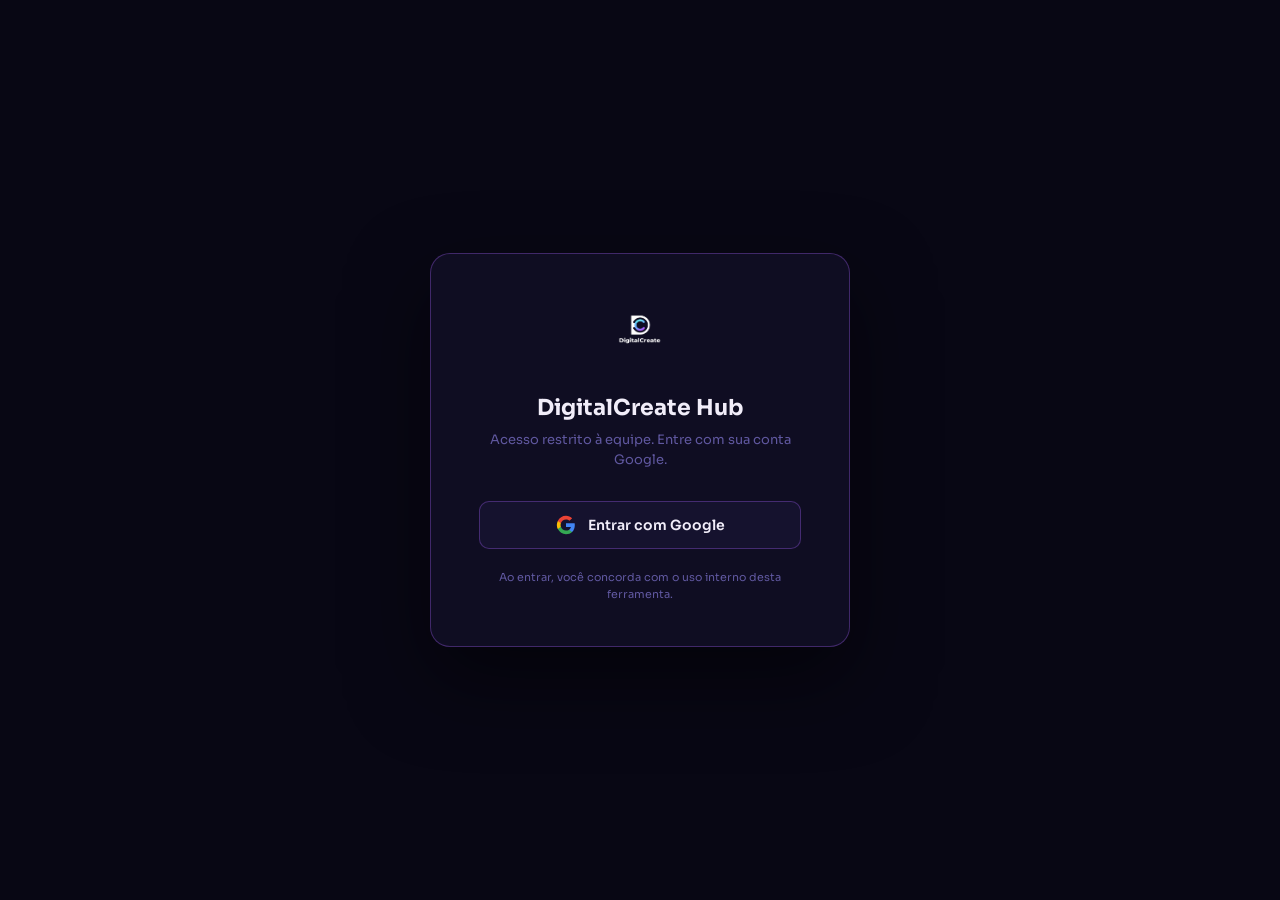
==== commit 87b85a19: "Adiciona logo DigitalCreate Hub na tela de login, sidebar e favicon Co-Authored-By: Claude Sonnet 4." ====
--- a/index.html
+++ b/index.html
@@ -3,9 +3,10 @@
 <head>
 <meta charset="UTF-8">
 <meta name="viewport" content="width=device-width, initial-scale=1.0, viewport-fit=cover">
-<title>DigitalCreate — CRM v3</title>
+<title>DigitalCreate Hub</title>
 <link rel="manifest" href="/manifest.json">
-<meta name="theme-color" content="#7c5cfc">
+<link rel="icon" type="image/png" href="img/logo-dc.png.png">
+<meta name="theme-color" content="#a760fd">
 <meta name="mobile-web-app-capable" content="yes">
 <meta name="apple-mobile-web-app-capable" content="yes">
 <meta name="apple-mobile-web-app-status-bar-style" content="black-translucent">
@@ -59,8 +60,11 @@
 <!-- LOGIN SCREEN -->
 <div id="login-screen" style="display:flex">
   <div class="login-box">
-    <div class="login-logo">DC</div>
-    <div class="login-title">DigitalCreate CRM</div>
+    <div class="login-logo" style="background:none;box-shadow:none;width:auto;height:auto;padding:0;border-radius:0">
+      <img src="img/logo-dc.png.png" alt="DigitalCreate Hub" style="max-height:72px;max-width:220px;object-fit:contain" onerror="this.style.display='none';this.nextElementSibling.style.display='flex'">
+      <span style="display:none;background:var(--accent-grad);width:64px;height:64px;border-radius:16px;align-items:center;justify-content:center;font-size:26px;font-weight:700;color:#fff">DC</span>
+    </div>
+    <div class="login-title">DigitalCreate Hub</div>
     <div class="login-sub">Acesso restrito à equipe. Entre com sua conta Google.</div>
     <button class="btn-google" onclick="window.doGoogleLogin()">
       <svg viewBox="0 0 24 24" xmlns="http://www.w3.org/2000/svg"><path d="M22.56 12.25c0-.78-.07-1.53-.2-2.25H12v4.26h5.92c-.26 1.37-1.04 2.53-2.21 3.31v2.77h3.57c2.08-1.92 3.28-4.74 3.28-8.09z" fill="#4285F4"/><path d="M12 23c2.97 0 5.46-.98 7.28-2.66l-3.57-2.77c-.98.66-2.23 1.06-3.71 1.06-2.86 0-5.29-1.93-6.16-4.53H2.18v2.84C3.99 20.53 7.7 23 12 23z" fill="#34A853"/><path d="M5.84 14.09c-.22-.66-.35-1.36-.35-2.09s.13-1.43.35-2.09V7.07H2.18C1.43 8.55 1 10.22 1 12s.43 3.45 1.18 4.93l3.66-2.84z" fill="#FBBC05"/><path d="M12 5.38c1.62 0 3.06.56 4.21 1.64l3.15-3.15C17.45 2.09 14.97 1 12 1 7.7 1 3.99 3.47 2.18 7.07l3.66 2.84c.87-2.6 3.3-4.53 6.16-4.53z" fill="#EA4335"/></svg>
@@ -88,14 +92,14 @@
     <div class="sidebar-logo">
       <!-- Logo personalizada: coloque logo.png ou logo.svg na pasta img/ do projeto -->
       <div class="logo-mark" id="logo-mark-wrap">
-        <img id="sidebar-logo-img" src="img/logo.png" alt="Logo"
-          style="max-height:44px;max-width:160px;object-fit:contain;border-radius:6px;display:block"
+        <img id="sidebar-logo-img" src="img/logo-dc.png.png" alt="DigitalCreate Hub"
+          style="max-height:40px;max-width:150px;object-fit:contain;display:block"
           onerror="document.getElementById('sidebar-logo-img').style.display='none';document.getElementById('sidebar-logo-fallback').style.display='flex'">
         <div id="sidebar-logo-fallback" style="display:none;align-items:center;gap:10px">
-          <div class="logo-icon">DC</div>
+          <div class="logo-icon" style="background:var(--accent-grad)">DC</div>
           <div class="logo-text">
-            <div class="logo-name">DigitalCreate</div>
-            <div class="logo-sub">Agência de Marketing Digital</div>
+            <div class="logo-name">DigitalCreate Hub</div>
+            <div class="logo-sub">Sistema de Gestão</div>
           </div>
         </div>
       </div>
@@ -114,6 +118,9 @@
       <div class="nav-item" onclick="showPage('lembretes')" id="nav-lembretes">
         <span class="nav-icon">🔔</span> Lembretes
         <span id="lembrete-badge" style="display:none;background:var(--red);color:#fff;font-size:9px;font-weight:700;padding:1px 5px;border-radius:8px;margin-left:auto">0</span>
+      </div>
+      <div class="nav-item" onclick="showPage('calendario')" id="nav-calendario">
+        <span class="nav-icon">📅</span> Calendário
       </div>
     </div>
     <div class="sidebar-section">
--- a/css/styles.css
+++ b/css/styles.css
@@ -1,58 +1,94 @@
+/* ── DigitalCreate Hub — Design System ──────────────────────
+   Paleta: #a760fd · #8f71fd · #6daffd · #65e7f3
+           #262562 · #3a2d94 · #7c22b4 · #f1edf9
+   ───────────────────────────────────────────────────────── */
 :root {
-  --bg-base: #0a0a0f;
-  --bg-card: #111118;
-  --bg-card2: #16161f;
-  --bg-hover: #1c1c28;
-  --border: #1e1e2e;
-  --border-bright: #2a2a3e;
-  --accent: #7c5cfc;
-  --accent2: #38b6ff;
-  --accent-grad: linear-gradient(135deg, #7c5cfc 0%, #38b6ff 100%);
-  --accent-soft: rgba(124,92,252,0.12);
-  --accent-soft2: rgba(56,182,255,0.10);
-  --text-primary: #eeeef5;
-  --text-secondary: #8888a8;
-  --text-muted: #55556a;
-  --green: #2dce89;
+  /* Backgrounds */
+  --bg-base:    #080714;
+  --bg-card:    #0f0d22;
+  --bg-card2:   #15122e;
+  --bg-hover:   #1e1a3a;
+  --bg-sidebar: #0a0818;
+
+  /* Borders */
+  --border:        rgba(143,113,253,0.14);
+  --border-bright: rgba(167,96,253,0.32);
+
+  /* Brand accents */
+  --accent:       #a760fd;
+  --accent2:      #65e7f3;
+  --accent3:      #6daffd;
+  --accent-dark:  #7c22b4;
+  --accent-deep:  #3a2d94;
+  --accent-grad:  linear-gradient(135deg, #a760fd 0%, #65e7f3 100%);
+  --accent-grad2: linear-gradient(135deg, #8f71fd 0%, #6daffd 100%);
+  --accent-soft:  rgba(167,96,253,0.13);
+  --accent-soft2: rgba(101,231,243,0.10);
+
+  /* Typography */
+  --text-primary:   #f1edf9;
+  --text-secondary: #a09ccc;
+  --text-muted:     #6058a0;
+
+  /* Semantic */
+  --green:  #2dce89;
   --yellow: #f4c430;
-  --red: #f5365c;
+  --red:    #f5365c;
   --orange: #fb6340;
-  --blue: #38b6ff;
-  --purple: #7c5cfc;
-  --radius: 10px;
+  --blue:   #6daffd;
+  --purple: #a760fd;
+
+  /* Misc */
+  --radius:    10px;
   --radius-lg: 14px;
-  --font: 'Sora', sans-serif;
-  --mono: 'JetBrains Mono', monospace;
-}
-
-/* LIGHT THEME */
+  --font:  'Sora', sans-serif;
+  --mono:  'JetBrains Mono', monospace;
+
+  /* Shadows */
+  --shadow-accent: 0 4px 24px rgba(167,96,253,0.25);
+  --shadow-card:   0 2px 16px rgba(0,0,0,0.4);
+}
+
+/* ── LIGHT THEME ──────────────────────────────────────────── */
 body.light {
-  --bg-base: #f4f4f8;
-  --bg-card: #ffffff;
-  --bg-card2: #f0f0f6;
-  --bg-hover: #e8e8f2;
-  --border: #dcdce8;
-  --border-bright: #c8c8dc;
-  --accent: #7c5cfc;
-  --accent2: #38b6ff;
-  --accent-grad: linear-gradient(135deg, #7c5cfc 0%, #38b6ff 100%);
-  --accent-soft: rgba(124,92,252,0.10);
-  --accent-soft2: rgba(56,182,255,0.08);
-  --text-primary: #18181f;
-  --text-secondary: #52526e;
-  --text-muted: #9898b0;
-  --green: #18a06a;
+  --bg-base:    #f1edf9;
+  --bg-card:    #ffffff;
+  --bg-card2:   #f7f3fe;
+  --bg-hover:   #ede8f8;
+  --bg-sidebar: #f3effc;
+
+  --border:        rgba(58,45,148,0.14);
+  --border-bright: rgba(124,34,180,0.28);
+
+  --accent:       #7c22b4;
+  --accent2:      #3a2d94;
+  --accent3:      #6daffd;
+  --accent-dark:  #262562;
+  --accent-deep:  #3a2d94;
+  --accent-grad:  linear-gradient(135deg, #7c22b4 0%, #3a2d94 100%);
+  --accent-grad2: linear-gradient(135deg, #8f71fd 0%, #6daffd 100%);
+  --accent-soft:  rgba(124,34,180,0.10);
+  --accent-soft2: rgba(58,45,148,0.08);
+
+  --text-primary:   #1a1040;
+  --text-secondary: #4a3a7a;
+  --text-muted:     #9080b8;
+
+  --green:  #18a06a;
   --yellow: #c49800;
-  --red: #d92150;
+  --red:    #d92150;
   --orange: #e04d20;
-  --blue: #1a90d6;
-  --purple: #7c5cfc;
+  --blue:   #3a2d94;
+  --purple: #7c22b4;
+
+  --shadow-accent: 0 4px 20px rgba(124,34,180,0.18);
+  --shadow-card:   0 2px 12px rgba(58,45,148,0.08);
 }
 
 /* LOGIN SCREEN */
 #login-screen { position:fixed;inset:0;background:var(--bg-base);z-index:10000;display:flex;align-items:center;justify-content:center;flex-direction:column;gap:0; }
 .login-box { background:var(--bg-card);border:1px solid var(--border-bright);border-radius:20px;padding:44px 48px;max-width:420px;width:90%;text-align:center;box-shadow:0 32px 80px rgba(0,0,0,0.5); }
-.login-logo { width:56px;height:56px;border-radius:14px;background:var(--accent-grad);display:flex;align-items:center;justify-content:center;font-size:24px;font-weight:700;color:#fff;margin:0 auto 20px;box-shadow:0 8px 24px rgba(124,92,252,0.4); }
+.login-logo { width:64px;height:64px;border-radius:16px;background:var(--accent-grad);display:flex;align-items:center;justify-content:center;font-size:26px;font-weight:700;color:#fff;margin:0 auto 22px;box-shadow:var(--shadow-accent); }
 .login-title { font-size:22px;font-weight:700;margin-bottom:6px; }
 .login-sub { font-size:13px;color:var(--text-muted);margin-bottom:32px; }
 .btn-google { display:flex;align-items:center;justify-content:center;gap:12px;width:100%;padding:13px 20px;border-radius:10px;border:1px solid var(--border-bright);background:var(--bg-card2);color:var(--text-primary);font-family:var(--font);font-size:14px;font-weight:600;cursor:pointer;transition:all 0.2s; }
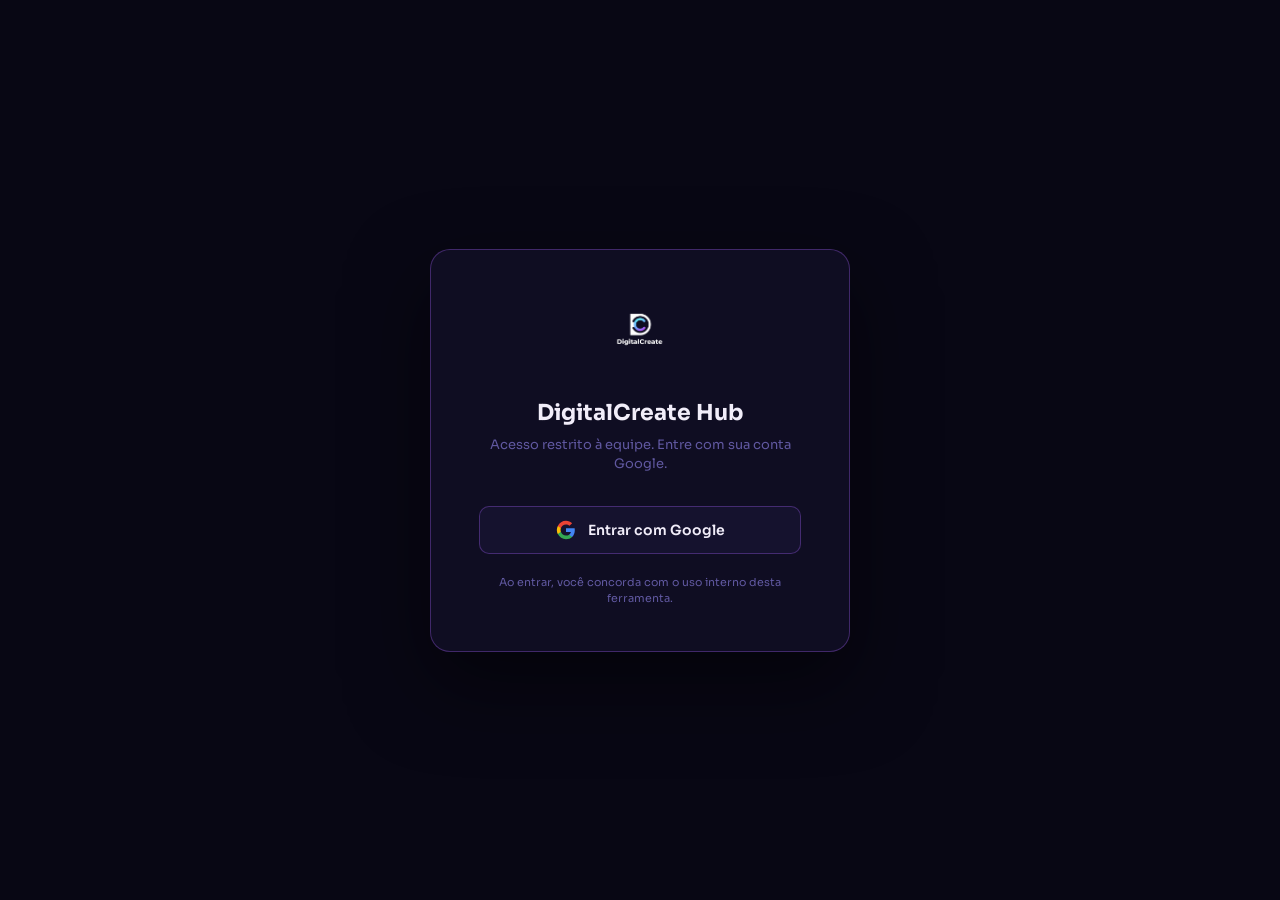
==== commit cf1ae6e6: "Logo: tamanho maior, suporte a duas versões (modo escuro/claro) - Sidebar logo: de max-height 40px p" ====
--- a/index.html
+++ b/index.html
@@ -61,7 +61,8 @@
 <div id="login-screen" style="display:flex">
   <div class="login-box">
     <div class="login-logo" style="background:none;box-shadow:none;width:auto;height:auto;padding:0;border-radius:0">
-      <img src="img/logo-dc.png.png" alt="DigitalCreate Hub" style="max-height:72px;max-width:220px;object-fit:contain" onerror="this.style.display='none';this.nextElementSibling.style.display='flex'">
+      <img id="login-logo-dark" src="img/logo-dc.png.png" alt="DigitalCreate Hub" style="max-height:80px;max-width:240px;object-fit:contain;display:block" onerror="this.style.display='none';this.nextElementSibling.style.display='flex'">
+      <img id="login-logo-light" src="img/logo-dc-light.png" alt="DigitalCreate Hub" style="max-height:80px;max-width:240px;object-fit:contain;display:none" onerror="this.style.display='none'">
       <span style="display:none;background:var(--accent-grad);width:64px;height:64px;border-radius:16px;align-items:center;justify-content:center;font-size:26px;font-weight:700;color:#fff">DC</span>
     </div>
     <div class="login-title">DigitalCreate Hub</div>
@@ -92,9 +93,14 @@
     <div class="sidebar-logo">
       <!-- Logo personalizada: coloque logo.png ou logo.svg na pasta img/ do projeto -->
       <div class="logo-mark" id="logo-mark-wrap">
-        <img id="sidebar-logo-img" src="img/logo-dc.png.png" alt="DigitalCreate Hub"
-          style="max-height:40px;max-width:150px;object-fit:contain;display:block"
-          onerror="document.getElementById('sidebar-logo-img').style.display='none';document.getElementById('sidebar-logo-fallback').style.display='flex'">
+        <!-- Modo escuro: logo branca/clara -->
+        <img id="sidebar-logo-dark" src="img/logo-dc.png.png" alt="DigitalCreate Hub"
+          style="max-height:56px;max-width:170px;object-fit:contain;display:block"
+          onerror="this.style.display='none';document.getElementById('sidebar-logo-fallback').style.display='flex'">
+        <!-- Modo claro: logo escura/colorida — coloque o arquivo logo-dc-light.png na pasta img/ -->
+        <img id="sidebar-logo-light" src="img/logo-dc-light.png" alt="DigitalCreate Hub"
+          style="max-height:56px;max-width:170px;object-fit:contain;display:none"
+          onerror="this.style.display='none';document.getElementById('sidebar-logo-dark').classList.add('logo-invert-fallback')">
         <div id="sidebar-logo-fallback" style="display:none;align-items:center;gap:10px">
           <div class="logo-icon" style="background:var(--accent-grad)">DC</div>
           <div class="logo-text">
@@ -1099,7 +1105,7 @@
 <div class="modal-overlay" id="modal-client-reg">
   <div class="modal client-modal">
     <div class="modal-header">
-      <div class="modal-title" id="client-reg-title">➕ Novo Cliente</div>
+      <div class="modal-title" id="client-reg-title">+ Novo Cliente</div>
       <button class="modal-close" onclick="closeClientReg()">✕</button>
     </div>
 
@@ -1117,7 +1123,7 @@
 
     <!-- STEP 1: RESPONSÁVEL -->
     <div class="step-panel active" id="spanel-1">
-      <div class="step-section-title">🧑‍💼 Dados do Responsável</div>
+      <div class="step-section-title">Dados do Responsável</div>
       <div class="form-grid">
       <div class="form-row form-full"><label>Nome completo</label>
         <div class="autocomplete-wrap">
@@ -1135,7 +1141,7 @@
         <div class="form-row"><label>Melhor horário para contato</label><input id="c-horario" type="text" placeholder="ex: Seg-Sex, 9h-18h"></div>
         <div class="form-row form-full"><label>Preferência de comunicação</label>
           <select id="c-pref-com"><option>WhatsApp</option><option>Ligação</option><option>E-mail</option></select></div>
-        <div class="form-row form-full"><label>🌡️ Temperatura</label>
+        <div class="form-row form-full"><label>Temperatura</label>
           <select id="c-temp"><option value="">—</option><option value="Quente">🔴 Quente</option><option value="Morno">🟡 Morno</option><option value="Frio">🔵 Frio</option></select></div>
         <div class="form-row form-full"><label>Status do cliente</label>
           <select id="c-status-cli"><option value="Lead">Lead</option><option value="Em negociação">Em negociação</option><option value="Ativo">Ativo</option><option value="Pausado">Pausado</option><option value="Encerrado">Encerrado</option></select></div>
@@ -1146,7 +1152,7 @@
 
     <!-- STEP 2: EMPRESA -->
     <div class="step-panel" id="spanel-2">
-      <div class="step-section-title">🏢 Dados da Empresa</div>
+      <div class="step-section-title">Dados da Empresa</div>
       <div class="form-grid">
         <div class="form-row form-full"><label>Nome da empresa</label><input id="c-empresa" type="text" placeholder="Razão social"></div>
         <div class="form-row"><label>Nome fantasia</label><input id="c-fantasia" type="text"></div>
@@ -1161,7 +1167,7 @@
         <div class="form-row"><label>Estado</label><input id="c-estado" type="text"></div>
         <div class="form-row"><label>CEP</label><input id="c-cep" type="text"></div>
       </div>
-      <div class="step-section-title">📊 Informações do Negócio</div>
+      <div class="step-section-title">Informações do Negócio</div>
       <div class="form-grid">
         <div class="form-row"><label>Segmento / Nicho</label><input id="c-segmento" type="text"></div>
         <div class="form-row"><label>Categoria principal</label><input id="c-categoria" type="text"></div>
@@ -1178,15 +1184,15 @@
 
     <!-- STEP 3: REDES SOCIAIS -->
     <div class="step-panel" id="spanel-3">
-      <div class="step-section-title">📱 Redes Sociais e Presença Digital</div>
+      <div class="step-section-title">Redes Sociais e Presença Digital</div>
       <div id="social-rows-container"></div>
       <button class="btn-add-social" onclick="addSocialRow()">+ Adicionar rede social</button>
     </div>
 
     <!-- STEP 4: ACESSOS -->
     <div class="step-panel" id="spanel-4">
-      <div class="step-section-title">🔐 Acessos e Contas Importantes</div>
-      <div style="font-size:11.5px;color:var(--text-muted);margin-bottom:14px">🔒 Campos sensíveis — passe o mouse para revelar</div>
+      <div class="step-section-title">Acessos e Contas Importantes</div>
+      <div style="font-size:11.5px;color:var(--text-muted);margin-bottom:14px">Campos sensíveis — passe o mouse sobre o campo para revelar</div>
       <div class="form-grid">
         <div class="form-row"><label>Google (Gmail principal)</label><div class="sensitive-field"><input id="c-gmail" type="text"><button class="sensitive-toggle" onclick="toggleSensitive('c-gmail',this)" tabindex="-1">👁</button></div></div>
         <div class="form-row"><label>Senha Google</label><div class="sensitive-field"><input id="c-gmail-senha" type="password"><button class="sensitive-toggle" onclick="toggleSensitive('c-gmail-senha',this)" tabindex="-1">👁</button></div></div>
@@ -1203,7 +1209,7 @@
 
     <!-- STEP 5: SERVIÇOS -->
     <div class="step-panel" id="spanel-5">
-      <div class="step-section-title">📦 Serviços Contratados</div>
+      <div class="step-section-title">Serviços Contratados</div>
       <div class="form-grid">
         <div class="form-row form-full"><label>Tipo de plano</label>
           <select id="c-plano"><option>Completo</option><option>Intermediário</option><option>Básico</option><option>Personalizado</option></select></div>
@@ -1216,7 +1222,7 @@
         <div class="form-row"><label>Frequência de entrega</label><input id="c-frequencia" type="text" placeholder="ex: Semanal, Mensal"></div>
         <div class="form-row"><label>Responsáveis pelo projeto</label><input id="c-responsaveis" type="text" placeholder="ex: Amanda, Gabriel"></div>
       </div>
-      <div class="step-section-title">🧠 Briefing e Estratégia</div>
+      <div class="step-section-title">Briefing e Estratégia</div>
       <div class="form-grid">
         <div class="form-row form-full"><label>Objetivo principal</label><textarea id="c-objetivo" rows="2"></textarea></div>
         <div class="form-row form-full"><label>Metas</label><textarea id="c-metas" rows="2"></textarea></div>
@@ -1230,7 +1236,7 @@
 
     <!-- STEP 6: FINANCEIRO -->
     <div class="step-panel" id="spanel-6">
-      <div class="step-section-title">💰 Financeiro</div>
+      <div class="step-section-title">Financeiro</div>
       <div class="form-grid">
         <div class="form-row"><label>Valor do contrato</label><input id="c-valor" type="text" placeholder="R$ 0,00"></div>
         <div class="form-row"><label>Forma de pagamento</label><input id="c-forma-pag" type="text" placeholder="ex: Pix, Boleto, Cartão"></div>
@@ -1244,7 +1250,7 @@
         <div class="form-row"><label>Data de início</label><input id="c-inicio" type="date"></div>
         <div class="form-row"><label>Data de término</label><input id="c-fim" type="date"></div>
       </div>
-      <div class="step-section-title">📁 Organização Interna</div>
+      <div class="step-section-title">Organização Interna</div>
       <div class="form-grid">
         <div class="form-row form-full"><label>Link da pasta do cliente (Drive)</label><input id="c-link-pasta" type="url" placeholder="https://drive.google.com/..."></div>
         <div class="form-row form-full"><label>Link do contrato</label><input id="c-link-contrato" type="url" placeholder="https://..."></div>
@@ -1255,15 +1261,15 @@
 
     <!-- STEP 7: OBSERVAÇÕES -->
     <div class="step-panel" id="spanel-7">
-      <div class="step-section-title">📝 Observações Gerais</div>
+      <div class="step-section-title">Observações Gerais</div>
       <div class="form-row" style="margin-bottom:16px"><label>Campo livre para informações adicionais</label><textarea id="c-obs" rows="5" placeholder="Qualquer informação adicional sobre o cliente..."></textarea></div>
-      <div class="step-section-title">✅ Checklist de Onboarding</div>
+      <div class="step-section-title">Checklist de Onboarding</div>
       <div id="onb-check-container" style="display:grid;grid-template-columns:1fr 1fr;gap:8px;padding:12px;background:var(--bg-card2);border-radius:10px;border:1px solid var(--border)"></div>
     </div>
 
     <!-- STEP 8: EQUIPE -->
     <div class="step-panel" id="spanel-8">
-      <div class="step-section-title">👥 Adicionar à Equipe</div>
+      <div class="step-section-title">Adicionar à Equipe</div>
       <div style="font-size:12px;color:var(--text-secondary);margin-bottom:14px">Selecione as equipes que terão acesso a este cliente. Para cada equipe selecionada, escolha em qual grupo o elemento do cliente vai aparecer.</div>
       <div class="team-assign-grid" id="team-assign-grid"></div>
       <div id="group-selects-container"></div>
@@ -1273,6 +1279,7 @@
     <div class="modal-actions" style="margin-top:20px">
       <button class="btn btn-ghost" id="client-reg-prev" onclick="clientRegPrev()" style="display:none">← Anterior</button>
       <div style="flex:1"></div>
+      <button class="btn btn-ghost" id="client-reg-export" onclick="exportClientData(null)" style="display:none;font-size:12px">Exportar ficha</button>
       <button class="btn btn-ghost" onclick="closeClientReg()">Cancelar</button>
       <button class="btn btn-primary" id="client-reg-next" onclick="clientRegNext()">Próximo →</button>
     </div>
@@ -1288,23 +1295,24 @@
         <div style="font-size:11.5px;color:var(--text-muted);margin-top:2px" id="cd-company">—</div>
       </div>
       <div style="display:flex;gap:8px;align-items:center">
-        <button class="btn btn-ghost" style="font-size:11px;padding:5px 12px" onclick="editClientFromDetail()">✏️ Editar</button>
+        <button class="btn btn-ghost" style="font-size:11px;padding:5px 12px" onclick="exportClientData(_detailClientId)">Exportar</button>
+        <button class="btn btn-ghost" style="font-size:11px;padding:5px 12px" onclick="editClientFromDetail()">Editar</button>
         <button class="modal-close" onclick="closeClientDetail()">✕</button>
       </div>
     </div>
     <div class="client-detail-tabs" id="cd-tabs">
-      <div class="client-detail-tab active" onclick="switchDetailTab('geral',this)">📋 Geral</div>
-      <div class="client-detail-tab" onclick="switchDetailTab('empresa',this)">🏢 Empresa</div>
-      <div class="client-detail-tab" onclick="switchDetailTab('redes',this)">📱 Redes</div>
-      <div class="client-detail-tab" onclick="switchDetailTab('acessos',this)">🔐 Acessos</div>
-      <div class="client-detail-tab" onclick="switchDetailTab('servicos',this)">📦 Serviços</div>
-      <div class="client-detail-tab" onclick="switchDetailTab('financeiro',this)">💰 Financeiro</div>
-      <div class="client-detail-tab" onclick="switchDetailTab('briefing',this)">🧠 Briefing</div>
-      <div class="client-detail-tab" onclick="switchDetailTab('jornada360',this)">🚀 Jornada</div>
-      <div class="client-detail-tab" onclick="switchDetailTab('avaliacao',this)">⭐ Avaliação</div>
-      <div class="client-detail-tab" onclick="switchDetailTab('calendario',this)">📅 Calendário</div>
-      <div class="client-detail-tab" onclick="switchDetailTab('alertas',this)">🚨 Alertas</div>
-      <div class="client-detail-tab" onclick="switchDetailTab('notas360',this)">📝 Notas</div>
+      <div class="client-detail-tab active" onclick="switchDetailTab('geral',this)">Geral</div>
+      <div class="client-detail-tab" onclick="switchDetailTab('empresa',this)">Empresa</div>
+      <div class="client-detail-tab" onclick="switchDetailTab('redes',this)">Redes</div>
+      <div class="client-detail-tab" onclick="switchDetailTab('acessos',this)">Acessos</div>
+      <div class="client-detail-tab" onclick="switchDetailTab('servicos',this)">Serviços</div>
+      <div class="client-detail-tab" onclick="switchDetailTab('financeiro',this)">Financeiro</div>
+      <div class="client-detail-tab" onclick="switchDetailTab('briefing',this)">Briefing</div>
+      <div class="client-detail-tab" onclick="switchDetailTab('jornada360',this)">Jornada</div>
+      <div class="client-detail-tab" onclick="switchDetailTab('avaliacao',this)">Avaliação</div>
+      <div class="client-detail-tab" onclick="switchDetailTab('calendario',this)">Calendário</div>
+      <div class="client-detail-tab" onclick="switchDetailTab('alertas',this)">Alertas</div>
+      <div class="client-detail-tab" onclick="switchDetailTab('notas360',this)">Notas</div>
     </div>
     <div id="cd-body"></div>
   </div>
--- a/css/styles.css
+++ b/css/styles.css
@@ -128,7 +128,20 @@
 
 /* SIDEBAR */
 .sidebar { width: 220px; min-width: 220px; background: var(--bg-card); border-right: 1px solid var(--border); display: flex; flex-direction: column; position: sticky; top: 0; height: 100vh; overflow-y: auto; }
-.sidebar-logo { padding: 22px 20px 18px; border-bottom: 1px solid var(--border); }
+.sidebar-logo { padding: 20px 20px 16px; border-bottom: 1px solid var(--border); }
+
+/* Logo theme switching */
+body:not(.light) #sidebar-logo-dark  { display: block; }
+body:not(.light) #sidebar-logo-light { display: none; }
+body.light       #sidebar-logo-dark  { display: none; }
+body.light       #sidebar-logo-light { display: block; }
+/* Login logo */
+body:not(.light) #login-logo-dark  { display: block; }
+body:not(.light) #login-logo-light { display: none; }
+body.light       #login-logo-dark  { display: none; }
+body.light       #login-logo-light { display: block; }
+/* Fallback: if light logo is missing, show dark logo with purple pill bg */
+body.light #sidebar-logo-dark.logo-invert-fallback { display: block !important; background: var(--accent); border-radius: 10px; padding: 6px 12px; }
 .logo-mark { display: flex; align-items: center; gap: 10px; }
 .logo-icon { width: 36px; height: 36px; border-radius: 10px; background: var(--accent-grad); display: flex; align-items: center; justify-content: center; font-size: 16px; font-weight: 700; color: #fff; letter-spacing: -1px; flex-shrink: 0; box-shadow: 0 4px 14px rgba(124,92,252,0.4); }
 .logo-text { line-height: 1.2; }
@@ -430,8 +443,8 @@
 .client-step.done .client-step-dot { background: var(--green); color: #fff; }
 .step-panel { display: none; }
 .step-panel.active { display: block; }
-.step-section-title { font-size: 11px; font-weight: 700; color: var(--accent); text-transform: uppercase; letter-spacing: 1px; margin: 18px 0 12px; padding-bottom: 6px; border-bottom: 1px solid var(--border); }
-.step-section-title:first-child { margin-top: 0; }
+.step-section-title { font-size: 10px; font-weight: 700; color: var(--text-secondary); text-transform: uppercase; letter-spacing: 1.1px; margin: 22px 0 12px; padding: 0 0 0 10px; border-left: 3px solid var(--accent); border-bottom: none; }
+.step-section-title:first-child { margin-top: 4px; }
 .form-grid-3 { display: grid; grid-template-columns: 1fr 1fr 1fr; gap: 12px; }
 .social-row { background: var(--bg-card2); border-radius: 10px; padding: 12px; margin-bottom: 8px; border: 1px solid var(--border); display: grid; grid-template-columns: 1fr 1fr; gap: 10px; }
 .social-row-title { grid-column: 1/-1; font-size: 11px; font-weight: 700; color: var(--text-secondary); display: flex; align-items: center; gap: 8px; }
